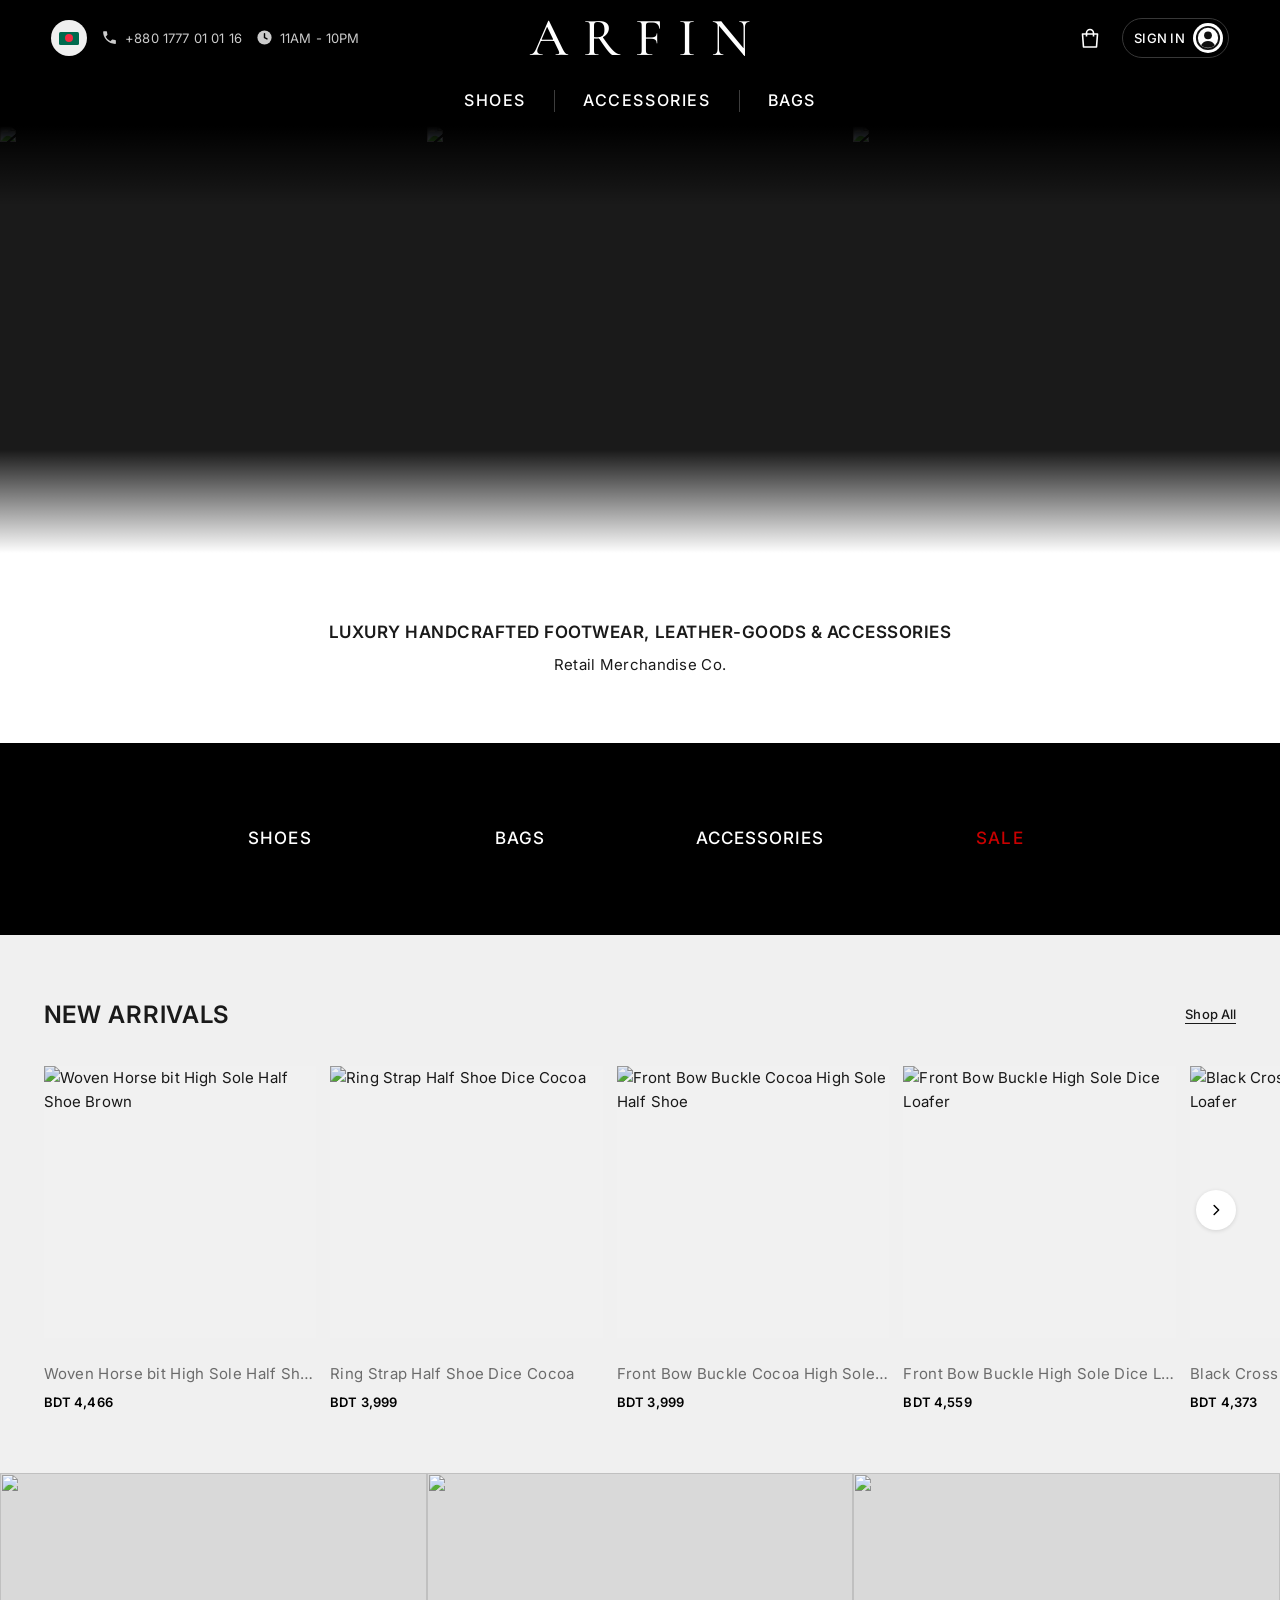
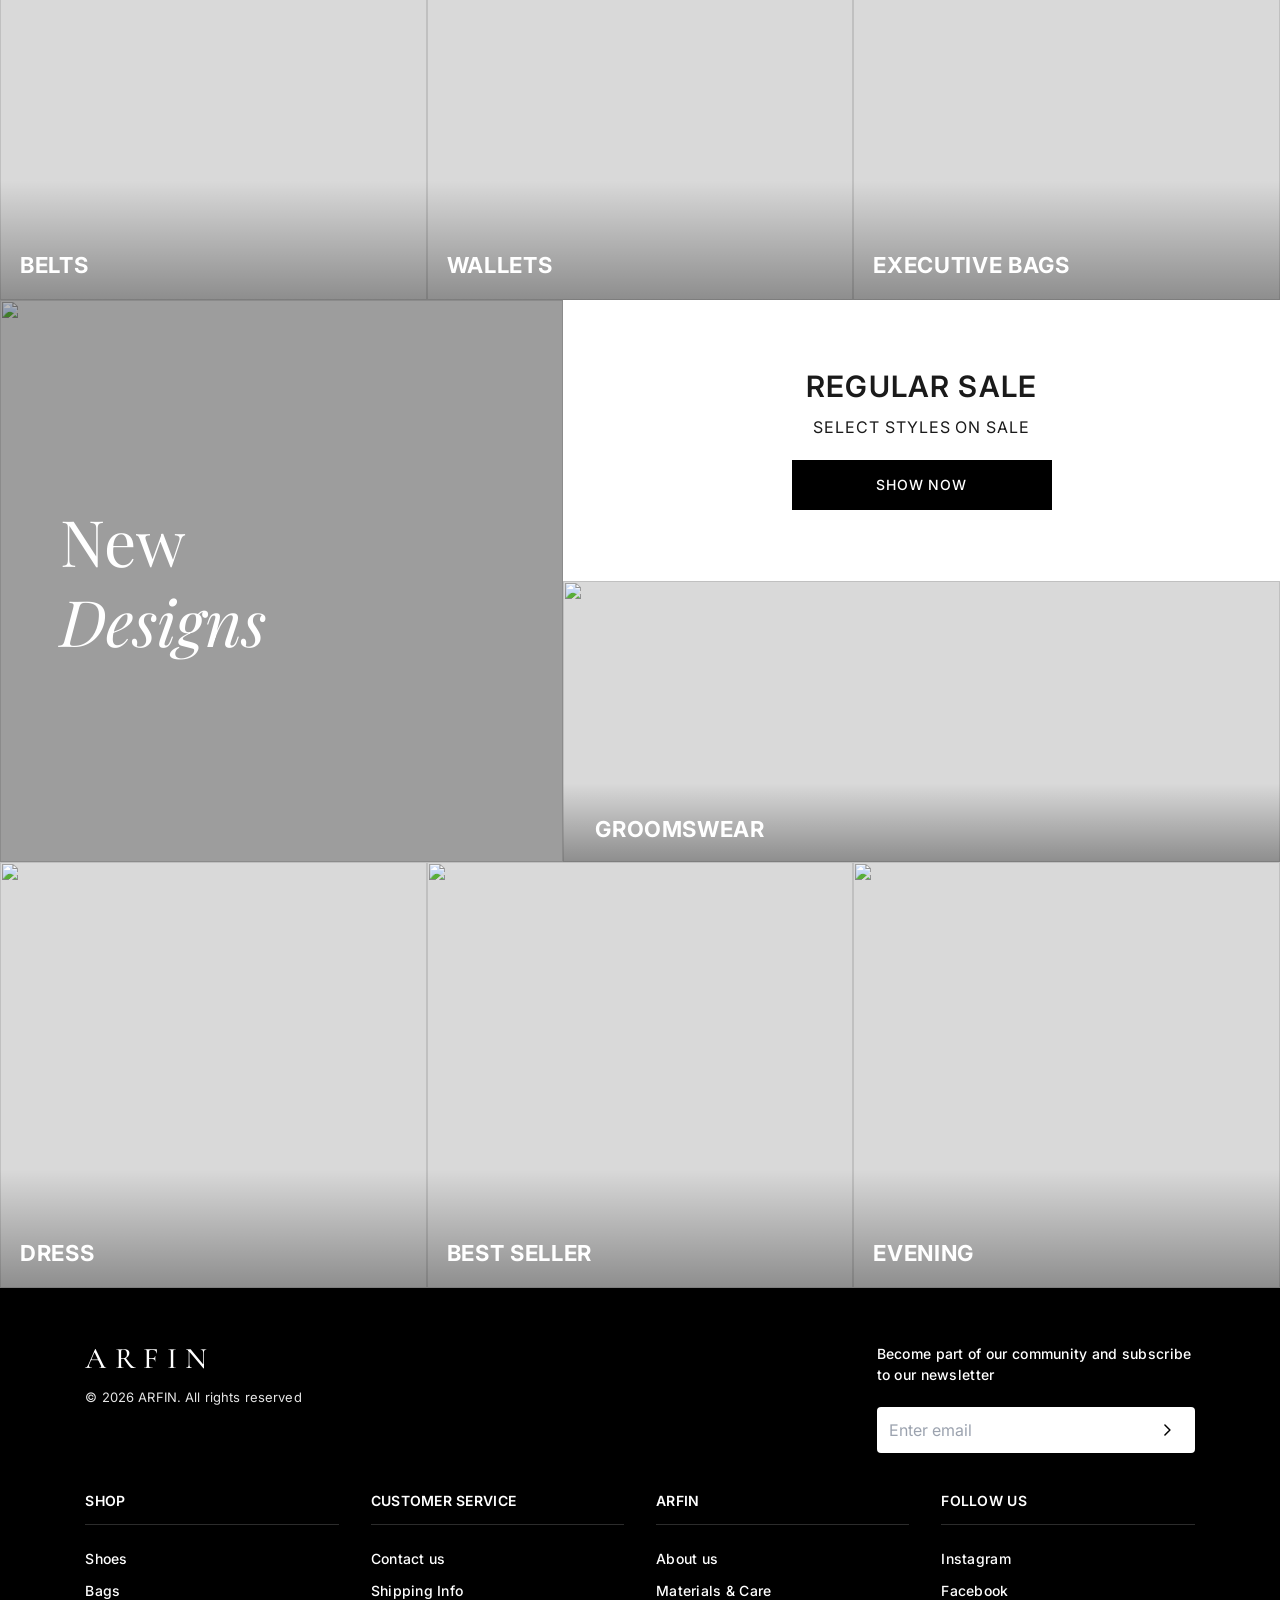
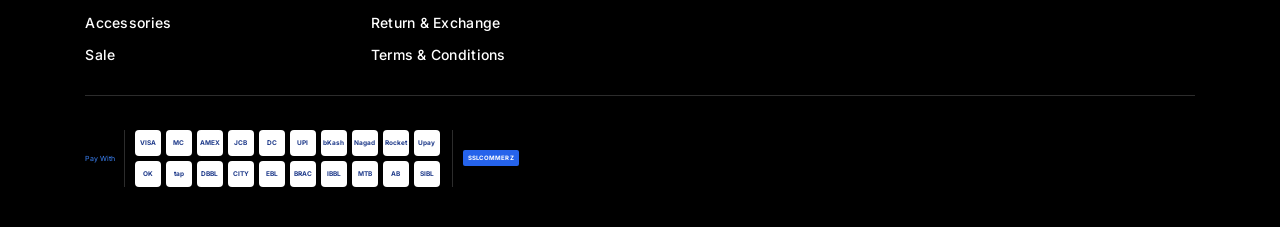
==== index.html @ fc89b5e7 "update" ====
<!doctype html>
<html lang="en"><head>
<meta charset="utf-8"><meta name="viewport" content="width=device-width, initial-scale=1">
<title>Handmade footwear and leather goods | Oxmere</title>
<link rel="preconnect" href="https://fonts.googleapis.com"><link rel="preconnect" href="https://fonts.gstatic.com" crossorigin>
<link href="https://fonts.googleapis.com/css2?family=Bodoni+Moda:opsz,wght@6..96,400;6..96,500&family=Cormorant+Garamond:wght@500&family=Inter:wght@400;500&family=Playfair+Display:ital,wght@0,400;1,400&family=Jost:wght@300;400;500&display=swap" rel="stylesheet">
<link href="https://cdn.jsdelivr.net/npm/bootstrap@5.3.3/dist/css/bootstrap.min.css" rel="stylesheet">
<link href="assets/css/style.css" rel="stylesheet">
</head><body>
<header class="site-header is-overlay" id="siteHeader">
  <div class="hdr-wrap hdr-row">
    <div class="hdr-info">
      <span class="hdr-flag" role="img" aria-label="Bangladesh"><span></span></span>
      <a href="tel:+8801777010116" class="hdr-meta"><svg viewBox="0 0 24 24" fill="currentColor" aria-hidden="true"><path d="M6.6 10.8a15.2 15.2 0 006.6 6.6l2.2-2.2a1 1 0 011-.25 11.4 11.4 0 003.6.57 1 1 0 011 1V20a1 1 0 01-1 1A17 17 0 013 4a1 1 0 011-1h3.5a1 1 0 011 1c0 1.25.2 2.45.57 3.6a1 1 0 01-.25 1l-2.2 2.2z"/></svg>+880 1777 01 01 16</a>
      <span class="hdr-meta"><svg viewBox="0 0 24 24" aria-hidden="true"><circle cx="12" cy="12" r="10" fill="currentColor"/><path d="M12 6.5V12l3.5 2" fill="none" stroke="#000" stroke-width="2" stroke-linecap="round"/></svg>11AM - 10PM</span>
    </div>
    <div class="hdr-left">
      <button class="hdr-icon" type="button" data-bs-toggle="offcanvas" data-bs-target="#mobileNav" aria-controls="mobileNav" aria-label="Open menu"><svg viewBox="0 0 24 24" fill="none" stroke="currentColor" stroke-width="2" stroke-linecap="round"><path d="M3 9h18M3 15h18"/></svg></button>
      <a href="cart.html" data-bs-toggle="offcanvas" data-bs-target="#cartDrawer" aria-controls="cartDrawer" class="hdr-icon" aria-label="Bag"><svg viewBox="0 0 24 24" fill="none" stroke="currentColor" stroke-width="1.6" stroke-linejoin="round"><path d="M4.5 8h15l-1 13h-13l-1-13z"/><path d="M8.5 10.5V7a3.5 3.5 0 017 0v3.5"/></svg></a>
    </div>
    <a href="index.html" class="brand">ARFIN</a>
    <div class="hdr-actions">
      <a href="cart.html" data-bs-toggle="offcanvas" data-bs-target="#cartDrawer" aria-controls="cartDrawer" class="hdr-icon hdr-bag-lg" aria-label="Bag"><svg viewBox="0 0 24 24" fill="none" stroke="currentColor" stroke-width="1.6" stroke-linejoin="round"><path d="M4.5 8h15l-1 13h-13l-1-13z"/><path d="M8.5 10.5V7a3.5 3.5 0 017 0v3.5"/></svg></a>
      <a href="signin.html" class="hdr-signin"><span>Sign in</span><span class="hdr-avatar" aria-hidden="true"><svg viewBox="0 0 24 24"><circle cx="12" cy="12" r="10.25" fill="none" stroke="currentColor" stroke-width="1.8"/><circle cx="12" cy="9.5" r="3.6" fill="currentColor"/><path d="M5.6 18.6c1.3-2.5 3.7-3.9 6.4-3.9s5.1 1.4 6.4 3.9A9 9 0 0112 21a9 9 0 01-6.4-2.4z" fill="currentColor"/></svg></span></a>
    </div>
  </div>
  <nav class="hdr-nav" aria-label="Main">
    <ul class="main-nav"><li><a href="shop.html">Shoes</a><div class="mega"><div class="container"><div class="row g-4"><div class="col-6 col-lg-2"><h6>Men</h6><ul><li><a href="shop.html">Oxfords</a></li><li><a href="shop.html">Derbies</a></li><li><a href="shop.html">Loafers</a></li><li><a href="shop.html">Monk straps</a></li><li><a href="shop.html">Boots</a></li></ul></div><div class="col-6 col-lg-2"><h6>Women</h6><ul><li><a href="shop.html">Flats</a></li><li><a href="shop.html">Mules</a></li><li><a href="shop.html">Loafers</a></li><li><a href="shop.html">Sandals</a></li><li><a href="shop.html">Heels</a></li></ul></div><div class="col-6 col-lg-2"><h6>Occasion</h6><ul><li><a href="shop.html">Wedding</a></li><li><a href="shop.html">Evening</a></li><li><a href="shop.html">Office</a></li><li><a href="shop.html">Weekend</a></li></ul></div>
  <div class="col-lg-3 ms-auto"><a href="shop.html"><img class="mega-img" src="https://picsum.photos/seed/megashoes/600/750" alt=""><div class="mega-cap">The new Hollis Oxford</div></a></div>
  <div class="col-12"><a class="link-u" href="shop.html">View all shoes</a></div></div></div></div></li><li><a href="shop.html">Accessories</a><div class="mega"><div class="container"><div class="row g-4"><div class="col-6 col-lg-2"><h6>Leather goods</h6><ul><li><a href="shop.html">Belts</a></li><li><a href="shop.html">Wallets</a></li><li><a href="shop.html">Card holders</a></li><li><a href="shop.html">Key rings</a></li></ul></div><div class="col-6 col-lg-2"><h6>Care</h6><ul><li><a href="shop.html">Shoe trees</a></li><li><a href="shop.html">Polish kits</a></li><li><a href="shop.html">Dust bags</a></li></ul></div>
  <div class="col-lg-3 ms-auto"><a href="shop.html"><img class="mega-img" src="https://picsum.photos/seed/megaacc/600/750" alt=""><div class="mega-cap">Belts cut from bridle leather</div></a></div>
  <div class="col-12"><a class="link-u" href="shop.html">View all accessories</a></div></div></div></div></li><li><a href="shop.html">Bags</a><div class="mega"><div class="container"><div class="row g-4"><div class="col-6 col-lg-2"><h6>Men</h6><ul><li><a href="shop.html">Briefcases</a></li><li><a href="shop.html">Messengers</a></li><li><a href="shop.html">Backpacks</a></li><li><a href="shop.html">Travel</a></li></ul></div><div class="col-6 col-lg-2"><h6>Women</h6><ul><li><a href="shop.html">Totes</a></li><li><a href="shop.html">Shoulder bags</a></li><li><a href="shop.html">Clutches</a></li><li><a href="shop.html">Crossbody</a></li></ul></div>
  <div class="col-lg-3 ms-auto"><a href="shop.html"><img class="mega-img" src="https://picsum.photos/seed/megabags/600/750" alt=""><div class="mega-cap">Built to carry a working week</div></a></div>
  <div class="col-12"><a class="link-u" href="shop.html">View all bags</a></div></div></div></div></li></ul>
  </nav>
</header>
<div class="sticky-bar" id="stickyBar" inert>
  <div class="hdr-wrap sb-row">
    <div class="hdr-left">
      <button class="hdr-icon" type="button" data-bs-toggle="offcanvas" data-bs-target="#mobileNav" aria-controls="mobileNav" aria-label="Open menu"><svg viewBox="0 0 24 24" fill="none" stroke="currentColor" stroke-width="2" stroke-linecap="round"><path d="M3 9h18M3 15h18"/></svg></button>
      <a href="cart.html" data-bs-toggle="offcanvas" data-bs-target="#cartDrawer" aria-controls="cartDrawer" class="hdr-icon" aria-label="Bag"><svg viewBox="0 0 24 24" fill="none" stroke="currentColor" stroke-width="1.6" stroke-linejoin="round"><path d="M4.5 8h15l-1 13h-13l-1-13z"/><path d="M8.5 10.5V7a3.5 3.5 0 017 0v3.5"/></svg></a>
    </div>
    <a href="index.html" class="brand">ARFIN</a>
    <form class="hdr-search" action="shop.html" role="search"><input type="search" name="q" placeholder="Type any keywords" aria-label="Search products"><button type="submit" aria-label="Search"><svg viewBox="0 0 24 24" fill="none" stroke="currentColor" stroke-width="2.2" stroke-linecap="round"><circle cx="11" cy="11" r="6.5"/><path d="M20 20l-4.2-4.2"/></svg></button></form>
    <div class="hdr-actions">
      <a href="cart.html" data-bs-toggle="offcanvas" data-bs-target="#cartDrawer" aria-controls="cartDrawer" class="hdr-icon hdr-bag-lg" aria-label="Bag"><svg viewBox="0 0 24 24" fill="none" stroke="currentColor" stroke-width="1.6" stroke-linejoin="round"><path d="M4.5 8h15l-1 13h-13l-1-13z"/><path d="M8.5 10.5V7a3.5 3.5 0 017 0v3.5"/></svg></a>
      <a href="signin.html" class="hdr-signin"><span>Sign in</span><span class="hdr-avatar" aria-hidden="true"><svg viewBox="0 0 24 24"><circle cx="12" cy="12" r="10.25" fill="none" stroke="currentColor" stroke-width="1.8"/><circle cx="12" cy="9.5" r="3.6" fill="currentColor"/><path d="M5.6 18.6c1.3-2.5 3.7-3.9 6.4-3.9s5.1 1.4 6.4 3.9A9 9 0 0112 21a9 9 0 01-6.4-2.4z" fill="currentColor"/></svg></span></a>
    </div>
  </div>
</div>
<div class="offcanvas offcanvas-start side-menu" tabindex="-1" id="mobileNav" aria-labelledby="mobileNavTitle">
  <div class="sm-panels">
    <div class="sm-panel sm-main">
      <h2 class="sm-title" id="mobileNavTitle">Menu</h2>
      <ul class="sm-list">
        <li><button type="button" data-sm-open="smShoes">Shoes<svg viewBox="0 0 24 24" fill="none" stroke="currentColor" stroke-width="2.2" stroke-linecap="round" stroke-linejoin="round"><path d="M9.5 6l6 6-6 6"/></svg></button></li>
        <li><button type="button" data-sm-open="smAccessories">Accessories<svg viewBox="0 0 24 24" fill="none" stroke="currentColor" stroke-width="2.2" stroke-linecap="round" stroke-linejoin="round"><path d="M9.5 6l6 6-6 6"/></svg></button></li>
        <li><button type="button" data-sm-open="smBags">Bags<svg viewBox="0 0 24 24" fill="none" stroke="currentColor" stroke-width="2.2" stroke-linecap="round" stroke-linejoin="round"><path d="M9.5 6l6 6-6 6"/></svg></button></li>
        <li><a href="sale.html" class="sm-sale">Sale</a></li>
      </ul>
    </div>
    <div class="sm-panel sm-sub" id="smShoes">
      <button type="button" class="sm-back" data-sm-back><svg viewBox="0 0 24 24" fill="none" stroke="currentColor" stroke-width="2.2" stroke-linecap="round" stroke-linejoin="round"><path d="M14.5 6l-6 6 6 6"/></svg>Shoes</button>
      <ul class="sm-list"><li><a href="shop.html">View all shoes</a></li><li><a href="shop.html">Oxfords</a></li><li><a href="shop.html">Derbies</a></li><li><a href="shop.html">Loafers</a></li><li><a href="shop.html">Monk straps</a></li><li><a href="shop.html">Boots</a></li><li><a href="shop.html">Sandals</a></li><li><a href="shop.html">Wedding</a></li></ul>
    </div>
    <div class="sm-panel sm-sub" id="smAccessories">
      <button type="button" class="sm-back" data-sm-back><svg viewBox="0 0 24 24" fill="none" stroke="currentColor" stroke-width="2.2" stroke-linecap="round" stroke-linejoin="round"><path d="M14.5 6l-6 6 6 6"/></svg>Accessories</button>
      <ul class="sm-list"><li><a href="shop.html">View all accessories</a></li><li><a href="shop.html">Belts</a></li><li><a href="shop.html">Wallets</a></li><li><a href="shop.html">Card holders</a></li><li><a href="shop.html">Key rings</a></li><li><a href="shop.html">Shoe care</a></li></ul>
    </div>
    <div class="sm-panel sm-sub" id="smBags">
      <button type="button" class="sm-back" data-sm-back><svg viewBox="0 0 24 24" fill="none" stroke="currentColor" stroke-width="2.2" stroke-linecap="round" stroke-linejoin="round"><path d="M14.5 6l-6 6 6 6"/></svg>Bags</button>
      <ul class="sm-list"><li><a href="shop.html">View all bags</a></li><li><a href="shop.html">Briefcases</a></li><li><a href="shop.html">Messengers</a></li><li><a href="shop.html">Backpacks</a></li><li><a href="shop.html">Totes</a></li><li><a href="shop.html">Clutches</a></li></ul>
    </div>
  </div>
</div>
<div class="offcanvas offcanvas-end cart-drawer" tabindex="-1" id="cartDrawer" aria-labelledby="cartDrawerTitle">
  <div class="cd-head"><h2 id="cartDrawerTitle">Shopping Bag</h2><button type="button" class="cd-close" data-bs-dismiss="offcanvas" aria-label="Close"><svg viewBox="0 0 24 24" fill="none" stroke="currentColor" stroke-width="2" stroke-linecap="round"><path d="M6 6l12 12M18 6L6 18"/></svg></button></div>
  <div class="cd-body">
    <div class="cd-empty">
      <span class="cd-empty-icon"><svg viewBox="0 0 24 24" fill="none" stroke="currentColor" stroke-width="1.6" stroke-linecap="round" stroke-linejoin="round"><path d="M5 7.5h14l-1 12.5H6L5 7.5z"/><path d="M9 10.5c0 1.7 1.3 3 3 3s3-1.3 3-3"/><path d="M9 7.5V7a3 3 0 016 0v.5"/></svg></span>
      <h3>Your bag is empty</h3>
      <p>You haven't added any items to your bag yet.</p>
      <a href="shop.html" class="cd-btn">Browse Items</a>
    </div>
  </div>
</div>
<main class="home">

<section class="h-hero">
  <a href="shop.html" class="h-hero-panel"><img src="https://picsum.photos/seed/arfinHero1/900/1000" alt="Woven cap-toe monk straps"></a>
  <a href="shop.html" class="h-hero-panel"><img src="https://picsum.photos/seed/arfinHero2/900/1000" alt="Woven leather loafers"></a>
  <a href="shop.html" class="h-hero-panel"><img src="https://picsum.photos/seed/arfinHero3/900/1000" alt="Tan leather executive bag"></a>
</section>

<section class="h-intro">
  <h1>Luxury Handcrafted Footwear, Leather-Goods &amp; Accessories</h1>
  <p>Retail Merchandise Co.</p>
</section>

<nav class="h-cats" aria-label="Shop by category">
  <a href="shop.html">Shoes</a><a href="shop.html">Bags</a><a href="shop.html">Accessories</a><a href="sale.html" class="is-sale">Sale</a>
</nav>

<section class="h-arrivals">
  <div class="h-arrivals-head"><h2>New Arrivals</h2><a href="shop.html">Shop All</a></div>
  <div class="h-car">
    <div class="h-track" id="arrivalsTrack">
      <a href="product.html" class="h-card"><div class="h-card-img"><img src="https://picsum.photos/seed/arfinP1/800/800" alt="Woven Horse bit High Sole Half Shoe Brown" loading="lazy"></div><div class="h-card-name">Woven Horse bit High Sole Half Shoe Brown</div><div class="h-card-price">BDT 4,466</div></a>
      <a href="product.html" class="h-card"><div class="h-card-img"><img src="https://picsum.photos/seed/arfinP2/800/800" alt="Ring Strap Half Shoe Dice Cocoa" loading="lazy"></div><div class="h-card-name">Ring Strap Half Shoe Dice Cocoa</div><div class="h-card-price">BDT 3,999</div></a>
      <a href="product.html" class="h-card"><div class="h-card-img"><img src="https://picsum.photos/seed/arfinP3/800/800" alt="Front Bow Buckle Cocoa High Sole Half Shoe" loading="lazy"></div><div class="h-card-name">Front Bow Buckle Cocoa High Sole Half Shoe</div><div class="h-card-price">BDT 3,999</div></a>
      <a href="product.html" class="h-card"><div class="h-card-img"><img src="https://picsum.photos/seed/arfinP4/800/800" alt="Front Bow Buckle High Sole Dice Loafer" loading="lazy"></div><div class="h-card-name">Front Bow Buckle High Sole Dice Loafer</div><div class="h-card-price">BDT 4,559</div></a>
      <a href="product.html" class="h-card"><div class="h-card-img"><img src="https://picsum.photos/seed/arfinP5/800/800" alt="Black Cross Strap Round Toe Loafer" loading="lazy"></div><div class="h-card-name">Black Cross Strap Round Toe Loafer</div><div class="h-card-price">BDT 4,373</div></a>
      <a href="product.html" class="h-card"><div class="h-card-img"><img src="https://picsum.photos/seed/arfinP6/800/800" alt="Woven Penny Loafer Tan" loading="lazy"></div><div class="h-card-name">Woven Penny Loafer Tan</div><div class="h-card-price">BDT 4,850</div></a>
      <a href="product.html" class="h-card"><div class="h-card-img"><img src="https://picsum.photos/seed/arfinP7/800/800" alt="Double Monk Strap Chestnut" loading="lazy"></div><div class="h-card-name">Double Monk Strap Chestnut</div><div class="h-card-price">BDT 5,290</div></a>
      <a href="product.html" class="h-card"><div class="h-card-img"><img src="https://picsum.photos/seed/arfinP8/800/800" alt="Velvet Embroidered Slipper Emerald" loading="lazy"></div><div class="h-card-name">Velvet Embroidered Slipper Emerald</div><div class="h-card-price">BDT 5,999</div></a>
    </div>
    <button type="button" class="h-car-btn prev" data-car="arrivalsTrack" data-dir="-1" aria-label="Previous products" hidden><svg viewBox="0 0 24 24" fill="none" stroke="currentColor" stroke-width="2" stroke-linecap="round" stroke-linejoin="round"><path d="M14.5 6l-6 6 6 6"/></svg></button>
    <button type="button" class="h-car-btn next" data-car="arrivalsTrack" data-dir="1" aria-label="Next products"><svg viewBox="0 0 24 24" fill="none" stroke="currentColor" stroke-width="2" stroke-linecap="round" stroke-linejoin="round"><path d="M9.5 6l6 6-6 6"/></svg></button>
  </div>
</section>

<section class="h-grid3">
  <a href="shop.html" class="h-tile"><img src="https://picsum.photos/seed/arfinBelts/900/900" alt="" loading="lazy"><span class="h-label">Belts</span></a>
  <a href="shop.html" class="h-tile"><img src="https://picsum.photos/seed/arfinWallets/900/900" alt="" loading="lazy"><span class="h-label">Wallets</span></a>
  <a href="shop.html" class="h-tile"><img src="https://picsum.photos/seed/arfinExecBags/900/900" alt="" loading="lazy"><span class="h-label">Executive Bags</span></a>
</section>

<section class="h-feature">
  <a href="shop.html" class="h-tile h-new"><img src="https://picsum.photos/seed/arfinNewDesigns/1200/1200" alt="" loading="lazy"><span class="h-new-title">New<br><em>Designs</em></span></a>
  <div class="h-feature-side">
    <div class="h-promo"><h2>Regular Sale</h2><p>Select styles on sale</p><a href="sale.html" class="h-btn">Show Now</a></div>
    <a href="shop.html" class="h-tile"><img src="https://picsum.photos/seed/arfinGroom/1200/500" alt="" loading="lazy"><span class="h-label">Groomswear</span></a>
  </div>
</section>

<section class="h-grid3">
  <a href="shop.html" class="h-tile"><img src="https://picsum.photos/seed/arfinDress/900/900" alt="" loading="lazy"><span class="h-label">Dress</span></a>
  <a href="shop.html" class="h-tile"><img src="https://picsum.photos/seed/arfinBest/900/900" alt="" loading="lazy"><span class="h-label">Best Seller</span></a>
  <a href="shop.html" class="h-tile"><img src="https://picsum.photos/seed/arfinEvening/900/900" alt="" loading="lazy"><span class="h-label">Evening</span></a>
</section>

</main>
<footer class="site-footer">
  <div class="ft-wrap">
    <div class="ft-top">
      <div class="ft-brand"><a href="index.html" class="ft-logo">ARFIN</a><p>© 2026 ARFIN. All rights reserved</p></div>
      <div class="ft-news">
        <p>Become part of our community and subscribe to our newsletter</p>
        <form class="newsletter"><input type="email" required placeholder="Enter email" aria-label="Email address"><button type="submit" aria-label="Subscribe"><svg viewBox="0 0 24 24" fill="none" stroke="currentColor" stroke-width="1.8" stroke-linecap="round" stroke-linejoin="round"><path d="M9.5 6l6 6-6 6"/></svg></button></form>
      </div>
    </div>
    <div class="ft-cols">
      <div><h6>Shop</h6><ul><li><a href="shop.html">Shoes</a></li><li><a href="shop.html">Bags</a></li><li><a href="shop.html">Accessories</a></li><li><a href="sale.html">Sale</a></li></ul></div>
      <div><h6>Customer Service</h6><ul><li><a href="contact.html">Contact us</a></li><li><a href="shipping.html">Shipping Info</a></li><li><a href="returns.html">Return &amp; Exchange</a></li><li><a href="terms.html">Terms &amp; Conditions</a></li></ul></div>
      <div><h6>Arfin</h6><ul><li><a href="about.html">About us</a></li><li><a href="materials-care.html">Materials &amp; Care</a></li></ul></div>
      <div><h6>Follow Us</h6><ul><li><a href="#">Instagram</a></li><li><a href="#">Facebook</a></li></ul></div>
    </div>
    <div class="ft-bottom">
      <div class="ft-pay"><span class="ft-pay-label">Pay With</span><div class="ft-pay-grid"><span>VISA</span><span>MC</span><span>AMEX</span><span>JCB</span><span>DC</span><span>UPI</span><span>bKash</span><span>Nagad</span><span>Rocket</span><span>Upay</span><span>OK</span><span>tap</span><span>DBBL</span><span>CITY</span><span>EBL</span><span>BRAC</span><span>IBBL</span><span>MTB</span><span>AB</span><span>SIBL</span></div><span class="ft-ssl">SSLCOMMERZ</span></div>
    </div>
  </div>
</footer>
<script src="https://cdn.jsdelivr.net/npm/bootstrap@5.3.3/dist/js/bootstrap.bundle.min.js"></script>
<script src="assets/js/main.js"></script>
</body></html>
---- assets/css/style.css ----
/* ============ OXMERE — custom styles (Bootstrap 5 base) ============ */
:root{
  --ink:#1a1a1a; --ink-soft:#4a4a4a; --muted:#8a867f;
  --paper:#ffffff; --stone:#eeebe6; --line:#dedad3;
  --tan:#9a6b43; --oxblood:#6b2420;
  --display:'Bodoni Moda', Georgia, 'Times New Roman', serif;
  --body:'Jost', 'Helvetica Neue', Arial, sans-serif;
  --header-h:126px; --sticky-h:80px;
}
*{box-sizing:border-box}
@media (max-width:991.98px){:root{--header-h:66px}}
body{font-family:var(--body);color:var(--ink);background:var(--paper);font-size:15px;line-height:1.6;letter-spacing:.01em}
a{color:inherit;text-decoration:none}
a:hover{color:var(--tan)}
img{max-width:100%;display:block}
h1,h2,h3,.display{font-family:var(--display);font-weight:500;letter-spacing:-.01em}
:focus-visible{outline:2px solid var(--tan);outline-offset:2px}
@media (prefers-reduced-motion:reduce){*{transition:none!important;animation:none!important;scroll-behavior:auto!important}}

/* ===== header (ARFIN style) ===== */
.brand{font-family:var(--display);font-size:30px;letter-spacing:.14em;line-height:1}
.site-header,.sticky-bar{--hdr-font:'Inter','Helvetica Neue',Arial,sans-serif;background:#000;color:#fff;font-family:var(--hdr-font)}
.site-header{position:relative;z-index:1030}
.site-header a:hover,.sticky-bar a:hover{color:#fff}
.hdr-wrap{padding-inline:clamp(16px,4vw,76px)}
.hdr-row,.sb-row{display:grid;grid-template-columns:1fr auto 1fr;align-items:center}
.hdr-row{height:76px;grid-template-areas:"info brand actions"}
.site-header .brand,.sticky-bar .brand{grid-area:brand;font-family:'Cormorant Garamond',var(--display);font-weight:500;font-size:54px;letter-spacing:.28em;margin-right:-.28em;color:#fff;line-height:1}
.hdr-info{grid-area:info;display:flex;align-items:center;gap:14px;font-size:13px;color:#cbcbcb}
.hdr-flag{width:36px;height:36px;border-radius:50%;background:#efefef;display:grid;place-items:center;flex:none}
.hdr-flag span{width:20px;height:13px;border-radius:1.5px;background:#006a4e;position:relative}
.hdr-flag span::after{content:"";position:absolute;left:6px;top:2.5px;width:8px;height:8px;border-radius:50%;background:#f42a41}
.hdr-meta{display:inline-flex;align-items:center;gap:7px;color:#cbcbcb;white-space:nowrap}
.site-header .hdr-meta:hover{color:#fff}
.hdr-meta svg{width:17px;height:17px;flex:none}
.hdr-left{grid-area:left;display:none;align-items:center;gap:18px}
.hdr-actions{grid-area:actions;display:flex;justify-content:flex-end;align-items:center;gap:20px}
.hdr-icon{background:none;border:0;padding:0;color:#fff;line-height:0;display:inline-flex}
.hdr-icon svg{width:24px;height:24px}
.hdr-signin{display:inline-flex;align-items:center;gap:8px;height:40px;padding:0 5px 0 11px;border:1px solid #383838;border-radius:999px;font-size:13px;font-weight:500;letter-spacing:.02em;text-transform:uppercase;color:#fff;white-space:nowrap}
.hdr-signin:hover{border-color:#6b6b6b}
.hdr-avatar{width:30px;height:30px;border-radius:50%;background:#fff;color:#111;display:grid;place-items:center}
.hdr-avatar svg{width:26px;height:26px}
.hdr-nav{height:50px;display:flex;justify-content:center;align-items:center}
.main-nav{display:flex;align-items:center;margin:0;padding:0}
.main-nav>li{list-style:none;display:flex;align-items:center}
.main-nav>li+li::before{content:"";width:1px;height:22px;background:#3d3d3d}
.main-nav>li>a{display:flex;align-items:center;height:50px;padding:0 28px;font-size:16px;font-weight:500;letter-spacing:.1em;text-transform:uppercase;color:#fff}
.main-nav>li>a:hover{opacity:.7}
.mega{position:absolute;left:0;right:0;top:100%;z-index:2;background:var(--paper);color:var(--ink);font-family:var(--body);border-bottom:1px solid var(--line);padding:36px 0 44px;opacity:0;visibility:hidden;transform:translateY(-6px);transition:.2s ease}
.main-nav>li:hover .mega,.main-nav>li:focus-within .mega{opacity:1;visibility:visible;transform:none}
.site-header .mega a:hover{color:var(--tan)}
.mega h6{font-size:12px;color:var(--muted);font-weight:500;margin-bottom:14px}
.mega ul{list-style:none;padding:0;margin:0}
.mega li{margin-bottom:8px}
.mega .mega-img{aspect-ratio:4/5;object-fit:cover;width:100%;background:var(--stone)}
.mega .mega-cap{font-size:13px;margin-top:8px}
.site-header.is-overlay::after{content:"";position:absolute;left:0;right:0;top:100%;height:80px;background:linear-gradient(#000,rgba(0,0,0,0));pointer-events:none;z-index:1}

/* sticky bar (slides in once the main header scrolls away) */
.sticky-bar{position:fixed;top:0;left:0;right:0;z-index:1035;transform:translateY(-100%);transition:transform .3s ease}
.sticky-bar.is-visible{transform:none}
.sb-row{height:80px;grid-template-columns:1fr minmax(0,552px) 1fr;grid-template-areas:"brand search actions";column-gap:24px}
.sticky-bar .brand{justify-self:start;font-size:42px}
.hdr-search{grid-area:search;position:relative;margin:0}
.hdr-search input{width:100%;height:46px;border:0;border-radius:999px;background:#fff;color:#111;padding:0 52px 0 18px;font:400 16px var(--hdr-font);outline:none;-webkit-appearance:none;appearance:none}
.hdr-search input::placeholder{color:#9ca3af}
.hdr-search input::-webkit-search-cancel-button{display:none}
.hdr-search input:focus-visible{box-shadow:0 0 0 2px #9ca3af}
.hdr-search button{position:absolute;right:14px;top:50%;transform:translateY(-50%);background:none;border:0;padding:0;color:#525252;line-height:0}
.hdr-search button svg{width:20px;height:20px}

@media (max-width:991.98px){
  .hdr-info,.hdr-nav,.hdr-bag-lg,.hdr-avatar{display:none}
  .hdr-left{display:flex}
  .hdr-row{height:66px;grid-template-areas:"left brand actions"}
  .site-header .brand,.sticky-bar .brand{font-size:32px;justify-self:center}
  .hdr-signin{height:28px;padding:0 12px}
  .sb-row{height:auto;grid-template-columns:1fr auto 1fr;grid-template-rows:66px auto;grid-template-areas:"left brand actions" "search search search";padding-bottom:12px;column-gap:0}
  .hdr-search input{height:44px;padding-left:16px}
  .site-header.is-overlay::after{height:50px}
}
@media (max-width:374.98px){
  .site-header .brand,.sticky-bar .brand{font-size:26px}
  .hdr-left{gap:14px}
}

/* side menu */
.side-menu:focus,.side-menu:focus-visible{outline:none}
.side-menu.offcanvas{--bs-offcanvas-width:300px;max-width:85vw;border-right:0!important;font-family:'Inter','Helvetica Neue',Arial,sans-serif;color:#000}
.sm-panels{position:relative;height:100%;overflow:hidden}
.sm-panel{position:absolute;inset:0;overflow-y:auto;padding:42px 24px 32px;transition:transform .3s ease,visibility .3s}
.sm-sub{transform:translateX(100%);visibility:hidden}
.sm-panels.sub-open .sm-main{transform:translateX(-100%);visibility:hidden}
.sm-sub.is-active{transform:none;visibility:visible}
.sm-title{font-family:inherit;font-size:15px;font-weight:600;letter-spacing:.06em;text-transform:uppercase;line-height:20px;margin:0 0 16px}
.sm-list{list-style:none;margin:0;padding:0}
.sm-list a,.sm-list button{display:flex;justify-content:space-between;align-items:center;width:100%;padding:16px 0;border:0;border-bottom:1px solid #000;background:none;font-size:15px;line-height:20px;letter-spacing:.02em;color:#000;text-align:left}
.sm-list a:hover,.sm-list button:hover{color:#000;opacity:.7}
.sm-list svg{width:16px;height:16px;flex:none}
.sm-list .sm-sale,.sm-list .sm-sale:hover{color:#a52644}
.sm-back{display:flex;align-items:center;gap:8px;background:none;border:0;padding:0;margin:0 0 16px -4px;font-size:15px;font-weight:600;letter-spacing:.06em;text-transform:uppercase;line-height:20px;color:#000}
.sm-back svg{width:16px;height:16px}

/* buttons */
.btn-ox,.btn-ox-outline{display:inline-block;padding:13px 30px;font-size:13.5px;letter-spacing:.06em;border-radius:0;transition:.2s;border:1px solid var(--ink)}
.btn-ox{background:var(--ink);color:#fff}
.btn-ox:hover{background:transparent;color:var(--ink)}
.btn-ox-outline{background:transparent;color:var(--ink)}
.btn-ox-outline:hover{background:var(--ink);color:#fff}
.btn-ox-light{background:#fff;color:var(--ink);border-color:#fff}
.btn-ox-light:hover{background:transparent;color:#fff}
.link-u{border-bottom:1px solid currentColor;padding-bottom:2px;font-size:14px}

/* hero */
.hero{position:relative;height:calc(100vh - var(--header-h));min-height:520px;max-height:860px;overflow:hidden;background:var(--stone)}
.hero .carousel,.hero .carousel-inner,.hero .carousel-item{height:100%}
.hero .carousel-item img{width:100%;height:100%;object-fit:cover}
.hero .carousel-item::after{content:"";position:absolute;inset:0;background:linear-gradient(0deg,rgba(0,0,0,.5) 0%,rgba(0,0,0,0) 50%)}
.hero-caption{position:absolute;left:0;right:0;bottom:56px;z-index:2;color:#fff}
.hero-caption h1{font-size:clamp(34px,5vw,68px);line-height:1.05;max-width:13ch;margin-bottom:22px}
.hero .carousel-indicators{justify-content:flex-end;margin:0 5% 56px 0;z-index:3}
.hero .carousel-indicators [data-bs-target]{width:28px;height:2px;border:0;background:#fff;opacity:.45}
.hero .carousel-indicators .active{opacity:1}

/* intro */
.intro{padding:72px 0 56px;text-align:center}
.intro h2{font-size:clamp(26px,3vw,38px);max-width:22ch;margin:0 auto 10px}
.intro p{color:var(--muted);margin-bottom:26px}
.cat-links{display:flex;justify-content:center;flex-wrap:wrap;gap:10px}
.cat-links a{border:1px solid var(--line);padding:9px 22px;font-size:14px}
.cat-links a:hover{border-color:var(--ink);color:var(--ink)}

.section{padding:64px 0}
.section-head{display:flex;justify-content:space-between;align-items:end;margin-bottom:28px}
.section-head h2{font-size:clamp(26px,2.6vw,34px);margin:0}

/* product card */
.p-card{display:block}
.p-card .p-img{position:relative;aspect-ratio:4/5;background:var(--stone);overflow:hidden}
.p-card .p-img img{width:100%;height:100%;object-fit:cover;transition:opacity .35s}
.p-card .p-img .alt{position:absolute;inset:0;opacity:0}
.p-card:hover .p-img .alt{opacity:1}
.p-badge{position:absolute;top:12px;left:12px;background:#fff;font-size:11.5px;padding:3px 9px;z-index:2}
.p-badge.sale{background:var(--oxblood);color:#fff}
.p-wish{position:absolute;top:10px;right:10px;z-index:2;background:rgba(255,255,255,.9);border:0;width:32px;height:32px;border-radius:50%;display:grid;place-items:center;color:var(--ink)}
.p-wish svg{width:16px;height:16px}
.p-info{padding-top:12px}
.p-name{font-size:14.5px;margin-bottom:2px}
.p-meta{font-size:12.5px;color:var(--muted)}
.p-price{font-size:14px;margin-top:4px}
.p-price del{color:var(--muted);margin-left:8px}
.p-price .now{color:var(--oxblood)}
.scroller{display:grid;grid-auto-flow:column;grid-auto-columns:calc((100% - 3*20px)/4);gap:20px;overflow-x:auto;scroll-snap-type:x mandatory;padding-bottom:14px;scrollbar-width:thin}
.scroller>*{scroll-snap-align:start}
@media(max-width:991.98px){.scroller{grid-auto-columns:calc((100% - 20px)/2.3)}}
@media(max-width:575.98px){.scroller{grid-auto-columns:70%}}

/* sale band */
.sale-band{display:grid;grid-template-columns:1.1fr 1fr;min-height:540px}
.sale-band .sb-copy{background:var(--oxblood);color:#fff;padding:60px 8%;display:flex;flex-direction:column;justify-content:center;align-items:flex-start}
.sale-band .sb-copy h2{font-size:clamp(38px,5vw,72px);line-height:1;margin-bottom:12px}
.sale-band .sb-copy p{opacity:.85;margin-bottom:30px;font-size:16px}
.sale-band .sb-img{background:var(--stone)}
.sale-band .sb-img img{width:100%;height:100%;object-fit:cover}
.sale-band.reverse{grid-template-columns:1fr 1.1fr}
.sale-band.reverse .sb-copy{order:2;background:var(--ink)}
@media(max-width:767.98px){.sale-band,.sale-band.reverse{grid-template-columns:1fr}.sale-band.reverse .sb-copy{order:0}.sale-band .sb-img{height:360px}}

/* tiles */
.tile{position:relative;display:block;overflow:hidden;background:var(--stone)}
.tile img{width:100%;height:100%;object-fit:cover;transition:transform .6s ease}
.tile:hover img{transform:scale(1.03)}
.tile .t-label{position:absolute;left:22px;bottom:20px;color:#fff;z-index:2}
.tile .t-label span{display:block;font-family:var(--display);font-size:28px;line-height:1.1;margin-bottom:6px}
.tile .t-label small{font-size:13px;border-bottom:1px solid #fff}
.tile::after{content:"";position:absolute;inset:0;background:linear-gradient(0deg,rgba(0,0,0,.45),transparent 55%)}
.tile.r-45{aspect-ratio:4/5}
.tile.feature{height:100%;min-height:520px}


/* page head */
.page-head{padding:44px 0 28px;border-bottom:1px solid var(--line)}
.page-head h1{font-size:clamp(32px,3.6vw,48px);margin:6px 0 4px}
.page-head p{color:var(--muted);margin:0;max-width:60ch}
.crumbs{font-size:12.5px;color:var(--muted)}
.crumbs a:hover{color:var(--ink)}
.crumbs span{margin:0 6px}

/* shop */
.shop-bar{display:flex;justify-content:space-between;align-items:center;padding:16px 0;border-bottom:1px solid var(--line);margin-bottom:28px;font-size:14px;gap:12px;flex-wrap:wrap}
.form-select.ox,.form-control.ox{border-radius:0;border-color:var(--line);font-size:14px;padding:10px 14px}
.form-select.ox:focus,.form-control.ox:focus{border-color:var(--ink);box-shadow:none}
.filter-group{border-bottom:1px solid var(--line);padding:16px 0}
.filter-group h6{font-size:14px;font-weight:500;margin:0 0 4px}
.filter-group .form-check{font-size:14px;margin-top:8px}
.form-check-input{border-radius:0!important;border-color:#b9b4ab}
.form-check-input:checked{background-color:var(--ink);border-color:var(--ink)}
.form-check-input:focus{box-shadow:none;border-color:var(--ink)}
.swatches{display:flex;gap:10px;flex-wrap:wrap;margin-top:10px}
.swatch{width:24px;height:24px;border-radius:50%;border:1px solid var(--line);cursor:pointer;position:relative;padding:0}
.swatch.on::after{content:"";position:absolute;inset:-4px;border:1px solid var(--ink);border-radius:50%}
.sub-cats{display:flex;gap:8px;flex-wrap:wrap;margin-top:18px}
.sub-cats a{border:1px solid var(--line);padding:6px 16px;font-size:13px}
.sub-cats a.on{background:var(--ink);color:#fff;border-color:var(--ink)}
.pagination-ox{display:flex;justify-content:center;gap:6px;margin-top:48px}
.pagination-ox a{width:38px;height:38px;display:grid;place-items:center;border:1px solid var(--line);font-size:14px}
.pagination-ox a.on{background:var(--ink);color:#fff;border-color:var(--ink)}

/* product detail */
.pd-gallery{display:grid;grid-template-columns:1fr 1fr;gap:6px}
.pd-gallery img{aspect-ratio:4/5;object-fit:cover;width:100%;background:var(--stone)}
.pd-gallery img:first-child{grid-column:1/-1;aspect-ratio:1/1}
.pd-info{position:sticky;top:calc(var(--sticky-h) + 24px)}
.pd-info h1{font-size:34px;margin-bottom:6px}
.pd-price{font-size:20px;margin:10px 0 22px}
.size-grid{display:grid;grid-template-columns:repeat(5,1fr);gap:6px}
.size-grid button{border:1px solid var(--line);background:#fff;padding:11px 0;font-size:14px}
.size-grid button:hover{border-color:var(--ink)}
.size-grid button.on{background:var(--ink);color:#fff;border-color:var(--ink)}
.size-grid button:disabled{color:#c3beb6;text-decoration:line-through}
.qty{display:inline-flex;border:1px solid var(--line);height:48px}
.qty button{background:none;border:0;width:40px;font-size:18px}
.qty input{width:44px;border:0;text-align:center}
.accordion-ox .accordion-item{border:0;border-bottom:1px solid var(--line);border-radius:0}
.accordion-ox .accordion-button{padding:16px 0;font-size:14.5px;background:none;box-shadow:none;color:var(--ink)}
.accordion-ox .accordion-body{padding:0 0 18px;color:var(--ink-soft);font-size:14px}
.pd-perks{display:grid;grid-template-columns:1fr 1fr;gap:10px;font-size:13px;color:var(--ink-soft);margin-top:20px}
@media(max-width:991.98px){.pd-info{position:static;margin-top:28px}}

/* cart / checkout */
.cart-row{display:grid;grid-template-columns:110px 1fr auto;gap:20px;padding:22px 0;border-bottom:1px solid var(--line)}
.cart-row img{aspect-ratio:4/5;object-fit:cover;background:var(--stone)}
.cart-row .qty{height:40px}
.summary{background:var(--stone);padding:30px}
.summary .row-l{display:flex;justify-content:space-between;margin-bottom:10px;font-size:14px}
.summary .total{border-top:1px solid var(--line);padding-top:14px;margin-top:14px;font-size:17px}
.form-label{font-size:13px;margin-bottom:6px}
.pay-opt{border:1px solid var(--line);padding:14px 16px;margin-bottom:8px;display:flex;align-items:center;gap:10px;font-size:14px;cursor:pointer}
.mini-item{display:grid;grid-template-columns:64px 1fr auto;gap:14px;align-items:center;margin-bottom:14px;font-size:14px}
.mini-item img{aspect-ratio:4/5;object-fit:cover}

/* auth */
.auth-wrap{max-width:980px;margin:0 auto;padding:64px 0}
.auth-wrap h2{font-size:28px;margin-bottom:6px}

/* content pages */
.prose{max-width:720px}
.prose h2{font-size:26px;margin:40px 0 12px}
.prose h2:first-child{margin-top:0}
.prose p,.prose li{color:var(--ink-soft);line-height:1.8}
.side-nav a{display:block;padding:10px 0;border-bottom:1px solid var(--line);font-size:14px}
.side-nav a.on{font-weight:500}
.about-hero{height:70vh;min-height:420px;position:relative;background:var(--stone)}
.about-hero img{width:100%;height:100%;object-fit:cover}
.about-hero .cap{position:absolute;inset:auto 0 60px 0;color:#fff;z-index:2}
.about-hero::after{content:"";position:absolute;inset:0;background:linear-gradient(0deg,rgba(0,0,0,.5),transparent 60%)}
.about-hero h1{font-size:clamp(36px,5vw,64px);max-width:14ch}
.stat{border-top:1px solid var(--ink);padding-top:14px}
.stat b{font-family:var(--display);font-size:40px;font-weight:500;display:block}
.care-card{border-top:1px solid var(--line);padding-top:18px}
.care-card h3{font-size:22px}
.contact-box{border:1px solid var(--line);padding:26px;height:100%}
.empty-state{text-align:center;padding:90px 0}
.empty-state h1{font-size:clamp(40px,6vw,80px)}

/* ===== v2: dark header, full-bleed tiles, grey carousel ===== */

.arrivals{background:#f1f0ee;padding:56px 0 48px}
.arrivals .p-card .p-img{background:#e9e8e5;aspect-ratio:1/1}
.arrivals .p-card .p-img img{mix-blend-mode:multiply}
.car-nav{display:flex;gap:8px}
.car-nav button{width:40px;height:40px;border-radius:50%;border:1px solid var(--ink);background:transparent;font-size:18px;line-height:1}
.car-nav button:hover{background:var(--ink);color:#fff}

.bleed-grid{display:grid;gap:0}
.bleed-3{grid-template-columns:repeat(3,1fr)}
.bleed-3 .tile{aspect-ratio:1/1}
.bleed-split{grid-template-columns:1fr 1fr}
.bleed-split .tile{aspect-ratio:auto;min-height:620px}
.bleed-split .stack{display:grid;grid-template-rows:1fr 1fr}
.bleed-split .stack .tile{min-height:310px}
.promo-cell{background:#fff;display:flex;flex-direction:column;justify-content:center;padding:48px 10%}
.promo-cell h2{font-size:clamp(28px,3vw,42px);margin-bottom:6px}
.promo-cell p{color:var(--ink-soft);margin-bottom:22px}
.bleed-grid .tile .t-label span{font-family:var(--body);font-size:18px;font-weight:500;letter-spacing:.1em;text-transform:uppercase}
@media(max-width:767.98px){.bleed-3,.bleed-split{grid-template-columns:1fr}.bleed-split .tile{min-height:420px}}

/* ===== footer (ARFIN style) ===== */
.site-footer{--ft-font:'Inter','Helvetica Neue',Arial,sans-serif;background:#000;color:#fff;font-family:var(--ft-font);padding:56px 0 40px;margin-top:40px}
main.home+.site-footer{margin-top:0}
.site-footer a:hover{color:#fff;opacity:.7}
.ft-wrap{padding-inline:clamp(16px,6.67vw,128px)}
.ft-top,.ft-cols{display:grid;grid-template-columns:repeat(4,1fr);column-gap:32px}
.ft-brand{grid-column:1/4}
.ft-logo{display:inline-block;font-family:'Cormorant Garamond',var(--display);font-weight:500;font-size:30px;letter-spacing:.28em;line-height:1;color:#fff}
.ft-brand p{font-size:13px;color:#e5e5e5;margin:12px 0 0;letter-spacing:.01em}
.ft-news p{font-size:14px;font-weight:500;line-height:1.45;letter-spacing:.02em;margin:0 0 22px}
.site-footer .newsletter{display:flex;align-items:center;height:46px;background:#fff;border:0;border-radius:4px;max-width:none}
.site-footer .newsletter input{flex:1;min-width:0;height:100%;border:0;background:transparent;padding:0 12px;font:400 16px var(--ft-font);color:#111;outline:none}
.site-footer .newsletter input::placeholder{color:#9ca3af}
.site-footer .newsletter button{background:none;border:0;padding:0 18px 0 8px;color:#000;line-height:0}
.site-footer .newsletter button svg{width:20px;height:20px}
.ft-cols{margin-top:40px}
.ft-cols h6{font-size:14px;font-weight:600;letter-spacing:.02em;text-transform:uppercase;padding-bottom:14px;margin:0 0 24px;border-bottom:1px solid #2c2c2c}
.ft-cols ul{list-style:none;margin:0;padding:0}
.ft-cols li{font-size:14px;font-weight:500;letter-spacing:.02em;line-height:20px;margin-bottom:12px}
.ft-bottom{margin-top:18px;padding-top:34px;border-top:1px solid #2c2c2c}
.ft-pay{display:flex;align-items:center;gap:10px;flex-wrap:wrap}
.ft-pay-label{font-size:7px;color:#3b82f6;padding-right:8px;border-right:1px solid #2c2c2c;align-self:stretch;display:flex;align-items:center}
.ft-pay-grid{display:grid;grid-template-columns:repeat(10,26px);gap:5px;padding-right:12px;border-right:1px solid #2c2c2c}
.ft-pay-grid span{height:26px;border-radius:4px;background:#fff;color:#1e3a8a;font-size:6.5px;font-weight:700;display:grid;place-items:center;overflow:hidden;letter-spacing:0}
.ft-ssl{font-size:6px;font-weight:700;letter-spacing:.04em;background:#2563eb;color:#fff;padding:3px 5px;border-radius:2px}
@media (max-width:991.98px){
  .ft-top,.ft-cols{grid-template-columns:repeat(2,1fr);row-gap:32px}
  .ft-brand,.ft-news{grid-column:1/-1}
}
@media (max-width:575.98px){
  .ft-pay-grid{grid-template-columns:repeat(7,26px);border-right:0}
}

/* ===== cart drawer ===== */
.cart-drawer.offcanvas{--bs-offcanvas-width:420px;max-width:100vw;border-left:0!important;font-family:'Inter','Helvetica Neue',Arial,sans-serif;color:#000}
.cart-drawer:focus,.cart-drawer:focus-visible{outline:none}
.cd-head{height:56px;flex:none;display:flex;align-items:center;justify-content:space-between;padding:0 24px;border-bottom:1px solid #e5e5e5}
.cd-head h2{font-family:inherit;font-size:14px;font-weight:500;letter-spacing:.01em;margin:0}
.cd-close{background:none;border:0;padding:0;margin-right:-4px;color:#000;line-height:0}
.cd-close svg{width:18px;height:18px}
.cd-body{flex:1;overflow-y:auto;display:flex;align-items:center;justify-content:center;padding:24px 48px}
.cd-empty{text-align:center;width:100%;max-width:320px}
.cd-empty-icon{width:64px;height:64px;border-radius:50%;background:#f5f5f5;color:#171717;display:inline-grid;place-items:center}
.cd-empty-icon svg{width:24px;height:24px}
.cd-empty h3{font-family:inherit;font-size:18px;font-weight:500;letter-spacing:0;margin:18px 0 10px}
.cd-empty p{font-size:14px;color:#737373;margin:0 0 24px}
.cd-btn{display:flex;align-items:center;justify-content:center;height:36px;width:100%;border-radius:4px;background:#171717;color:#fff;font-size:14px;font-weight:600}
.cd-btn:hover{background:#000;color:#fff}

/* ===== home page (ARFIN style) ===== */
.home{--h-font:'Inter','Helvetica Neue',Arial,sans-serif;--h-pad:clamp(16px,3.4vw,65px);font-family:var(--h-font)}
.home a:hover{color:inherit}
.h-hero{position:relative;display:grid;grid-template-columns:repeat(3,1fr);background:#000}
.h-hero-panel{position:relative;display:block;aspect-ratio:1/1;overflow:hidden;background:#1a1a1a}
.h-hero-panel img{width:100%;height:100%;object-fit:cover}
.h-hero-panel::after{content:"";position:absolute;left:0;right:0;bottom:0;height:24%;background:linear-gradient(rgba(255,255,255,0),#fff);pointer-events:none}
.h-intro{text-align:center;padding:68px 16px 66px}
.h-intro h1{font-family:var(--h-font);font-size:clamp(17px,1.3vw,25px);font-weight:600;letter-spacing:.03em;text-transform:uppercase;line-height:1.3;margin:0}
.h-intro p{font-size:15px;letter-spacing:.02em;margin:10px 0 0}
.h-cats{background:#000;height:192px;display:grid;grid-template-columns:repeat(4,306px);justify-content:center;align-items:center}
.h-cats a{text-align:center;color:#fff;font-size:17px;font-weight:500;letter-spacing:.06em;text-transform:uppercase}
.home .h-cats a:hover{color:#fff;opacity:.7}
.h-cats a.is-sale,.home .h-cats a.is-sale:hover{color:#c90000}
.h-arrivals{background:#f0f0f0;padding:66px 0 60px var(--h-pad)}
.h-arrivals-head{display:flex;justify-content:space-between;align-items:center;padding-right:var(--h-pad);margin-bottom:36px}
.h-arrivals-head h2{font-family:var(--h-font);font-size:24px;font-weight:600;letter-spacing:.03em;text-transform:uppercase;margin:0}
.h-arrivals-head a{font-size:13px;font-weight:500;border-bottom:1px solid currentColor;line-height:1.3}
.h-car{position:relative}
.h-track{display:grid;grid-auto-flow:column;grid-auto-columns:calc((100% - 4*14px)/4.33);gap:14px;overflow-x:auto;scroll-snap-type:x mandatory;scrollbar-width:none;scroll-behavior:smooth}
.h-track::-webkit-scrollbar{display:none}
.h-card{display:block;scroll-snap-align:start;min-width:0}
.h-card-img{aspect-ratio:1/1;background:#f1f1f1;overflow:hidden}
.h-card-img img{width:100%;height:100%;object-fit:cover;mix-blend-mode:multiply;transition:transform .5s ease}
.h-card:hover .h-card-img img{transform:scale(1.04)}
.h-card-name{font-size:15px;color:#6b6b6b;letter-spacing:.02em;margin-top:24px;white-space:nowrap;overflow:hidden;text-overflow:ellipsis}
.h-card-price{font-size:13px;font-weight:600;color:#000;margin-top:6px}
.h-car-btn{position:absolute;top:calc((100% - 58px)/2);transform:translateY(-50%);width:40px;height:40px;border-radius:50%;border:0;background:#fff;color:#000;display:grid;place-items:center;box-shadow:0 1px 4px rgba(0,0,0,.12);z-index:2}
.h-car-btn[hidden]{display:none}
.h-car-btn svg{width:18px;height:18px}
.h-car-btn.next{right:44px}
.h-car-btn.prev{left:12px}
.h-tile{position:relative;display:block;overflow:hidden;background:#d9d9d9}
.h-tile img{width:100%;height:100%;object-fit:cover;transition:transform .6s ease}
.h-tile:hover img{transform:scale(1.03)}
.h-tile::after{content:"";position:absolute;inset:0;background:linear-gradient(0deg,rgba(0,0,0,.35),rgba(0,0,0,0) 28%);pointer-events:none}
.h-label{position:absolute;left:20px;bottom:24px;z-index:1;color:#fff;font-size:22px;font-weight:700;letter-spacing:.03em;text-transform:uppercase;line-height:1}
.h-grid3{display:grid;grid-template-columns:repeat(3,1fr)}
.h-grid3 .h-tile{aspect-ratio:1/1}
.h-feature{display:grid;grid-template-columns:44% 1fr;aspect-ratio:1920/843}
.h-feature>*{min-height:0}
.h-new{height:100%}
.h-new::after{background:rgba(0,0,0,.28)}
.h-new-title{position:absolute;left:10.6%;top:50%;transform:translateY(-50%);z-index:1;color:#fff;font-family:'Playfair Display',var(--display);font-weight:400;font-size:clamp(52px,5vw,96px);line-height:1.25;letter-spacing:0}
.h-new-title em{font-style:italic}
.h-feature-side{display:grid;grid-template-rows:1fr 1fr;min-height:0}
.h-feature-side>*{min-height:0}
.h-feature-side .h-tile{height:100%}
.h-feature-side .h-label{left:32px;bottom:22px}
.h-promo{background:#fff;display:flex;flex-direction:column;align-items:center;justify-content:center;text-align:center;padding:40px 16px}
.h-promo h2{font-family:var(--h-font);font-size:clamp(28px,2.3vw,44px);font-weight:600;letter-spacing:.04em;text-transform:uppercase;line-height:1.1;margin:0}
.h-promo p{font-size:16px;letter-spacing:.06em;text-transform:uppercase;margin:12px 0 20px}
.h-btn{flex:none;display:flex;align-items:center;justify-content:center;width:260px;max-width:100%;height:50px;background:#000;color:#fff;font-size:14px;font-weight:500;letter-spacing:.06em;text-transform:uppercase}
.home .h-btn:hover{color:#fff;background:#262626}
@media (max-width:1399.98px){.h-cats{grid-template-columns:repeat(4,minmax(0,240px))}}
@media (min-width:768px) and (max-width:1199.98px){.h-promo{padding:16px}.h-promo p{font-size:14px;margin:8px 0 14px}.h-btn{height:42px;width:220px}}
@media (max-width:991.98px){
  .h-track{grid-auto-columns:calc((100% - 2*14px)/2.4)}
  .h-car-btn.next{right:16px}
  .h-label{font-size:18px}
}
@media (max-width:767.98px){
  .h-hero{grid-template-columns:none;grid-auto-flow:column;grid-auto-columns:100%;overflow-x:auto;scroll-snap-type:x mandatory;scrollbar-width:none}
  .h-hero::-webkit-scrollbar{display:none}
  .h-hero-panel{scroll-snap-align:start}
  .h-intro{padding:44px 16px}
  .h-cats{height:auto;grid-template-columns:repeat(2,1fr);row-gap:28px;padding:40px 16px}
  .h-cats a{font-size:15px}
  .h-arrivals{padding-top:44px;padding-bottom:40px}
  .h-arrivals-head{margin-bottom:24px}
  .h-arrivals-head h2{font-size:18px}
  .h-track{grid-auto-columns:calc((100% - 14px)/1.6)}
  .h-card-name{font-size:13px;margin-top:14px}
  .h-car-btn{top:calc((100% - 44px)/2)}
  .h-feature{grid-template-columns:1fr;aspect-ratio:auto}
  .h-new{aspect-ratio:1/1}
  .h-feature-side .h-tile{aspect-ratio:2/1}
}
@media (max-width:575.98px){
  .h-grid3{grid-template-columns:1fr}
}
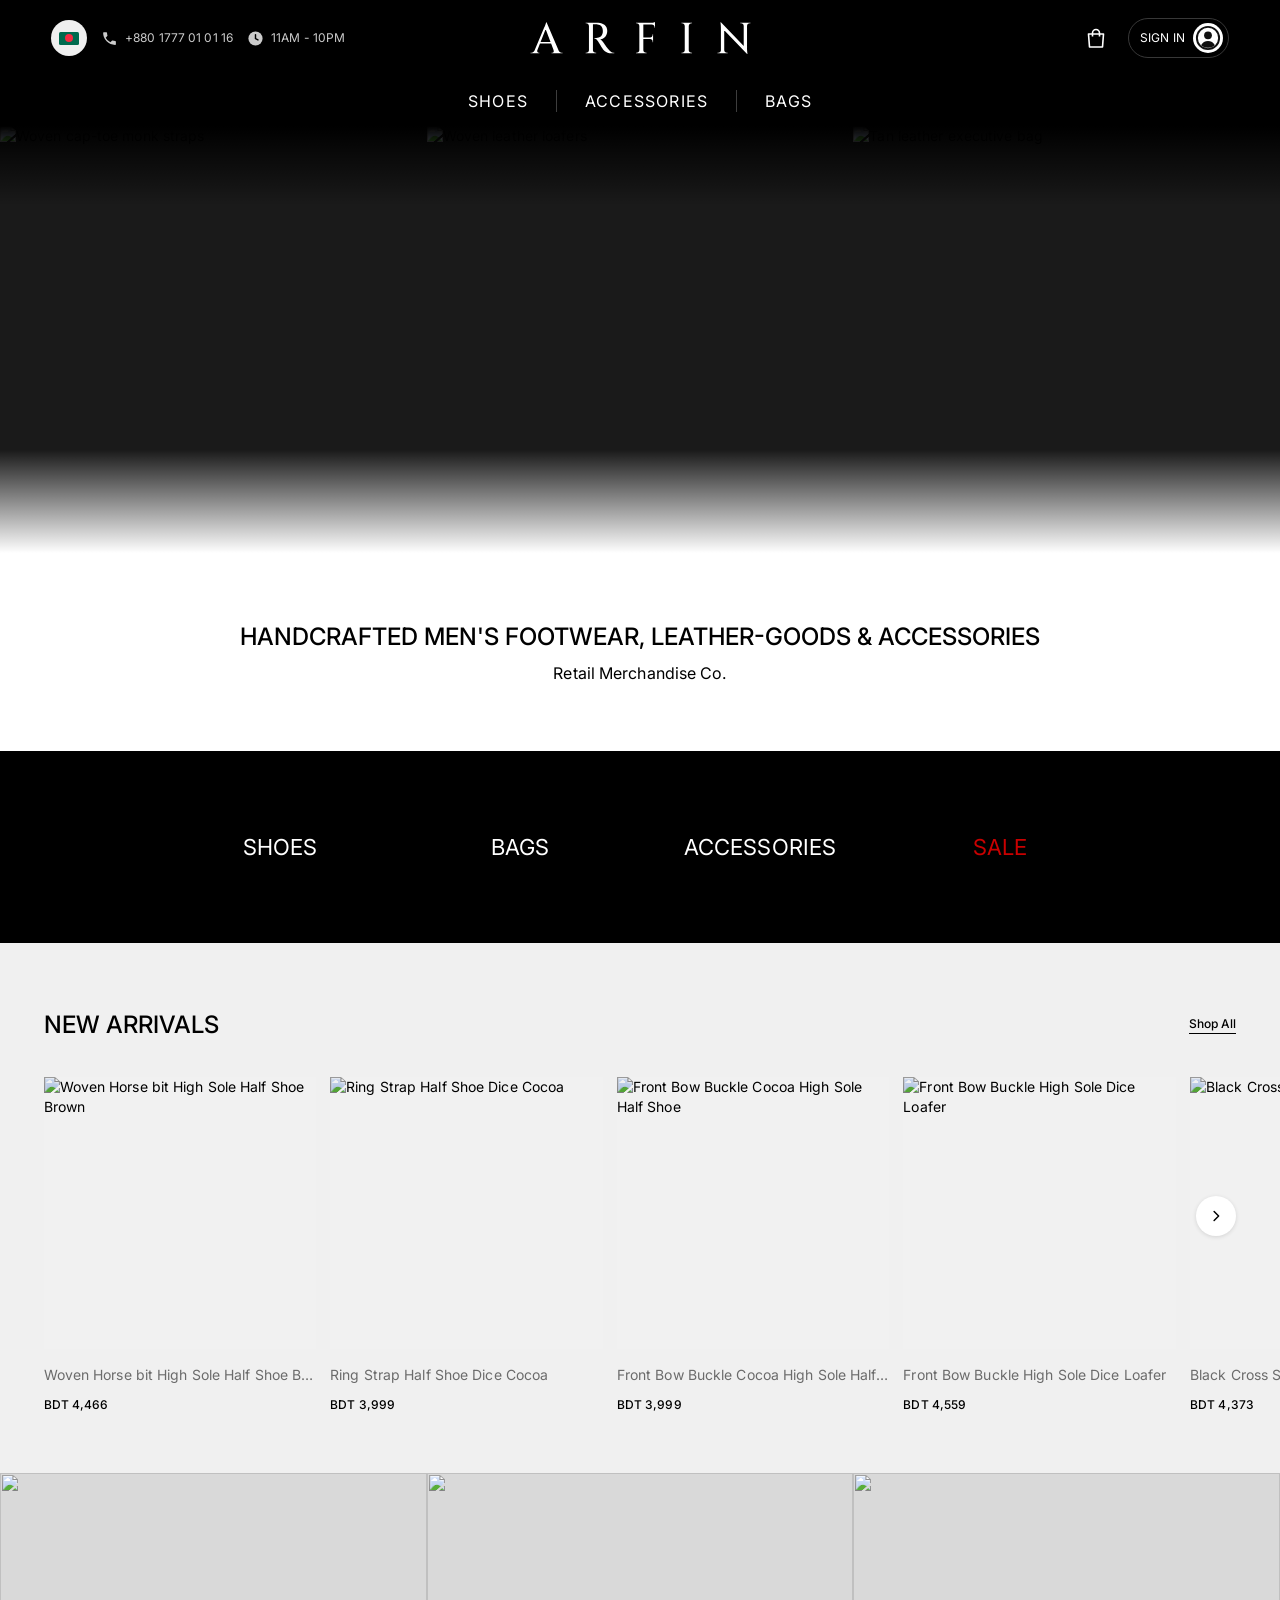
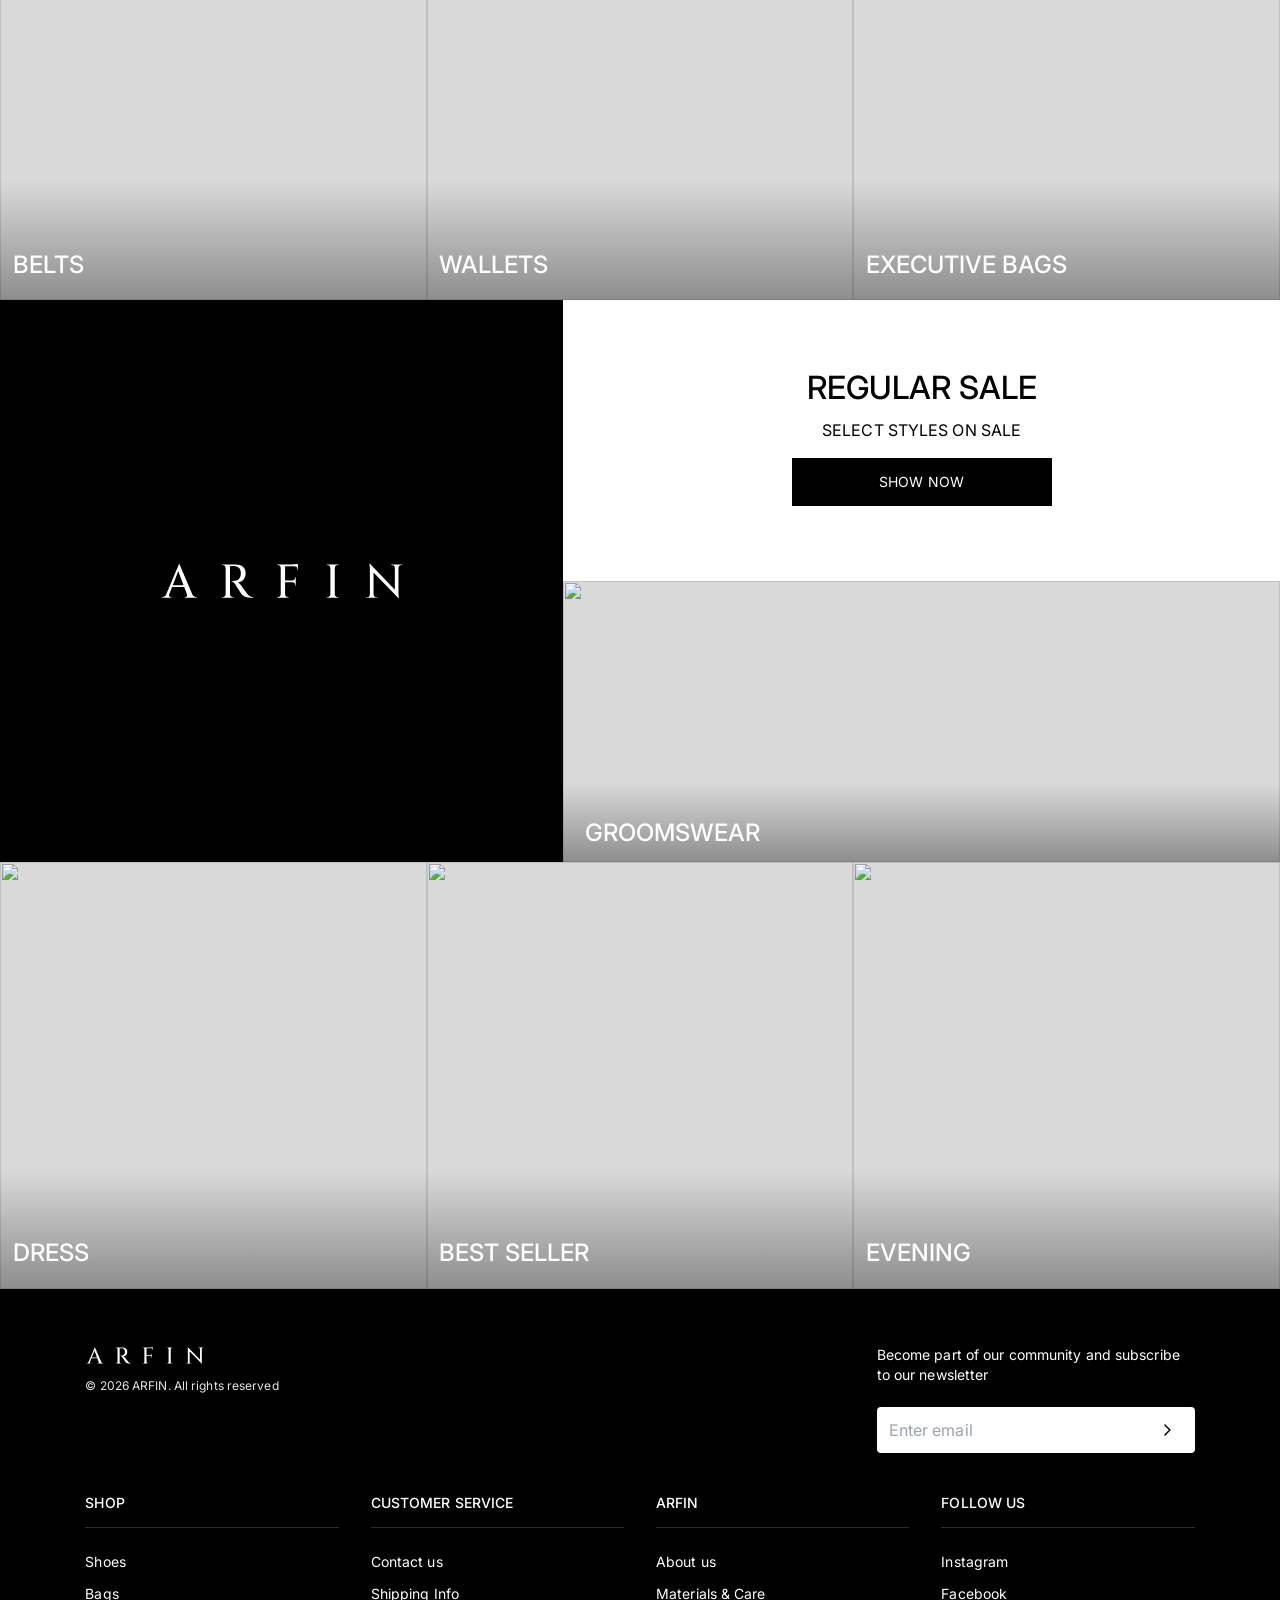
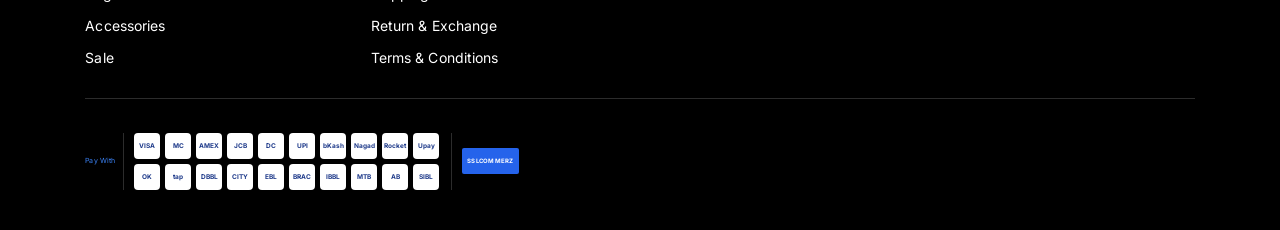
==== commit debf5c99: "update" ====
--- a/index.html
+++ b/index.html
@@ -1,9 +1,9 @@
 <!doctype html>
 <html lang="en"><head>
 <meta charset="utf-8"><meta name="viewport" content="width=device-width, initial-scale=1">
-<title>Handmade footwear and leather goods | Oxmere</title>
+<title>Handmade footwear and leather goods | ARFIN</title>
 <link rel="preconnect" href="https://fonts.googleapis.com"><link rel="preconnect" href="https://fonts.gstatic.com" crossorigin>
-<link href="https://fonts.googleapis.com/css2?family=Bodoni+Moda:opsz,wght@6..96,400;6..96,500&family=Cormorant+Garamond:wght@500&family=Inter:wght@400;500&family=Playfair+Display:ital,wght@0,400;1,400&family=Jost:wght@300;400;500&display=swap" rel="stylesheet">
+<link href="https://fonts.googleapis.com/css2?family=Inter:wght@400;500&family=Roboto:wght@400;500;700&display=swap" rel="stylesheet">
 <link href="https://cdn.jsdelivr.net/npm/bootstrap@5.3.3/dist/css/bootstrap.min.css" rel="stylesheet">
 <link href="assets/css/style.css" rel="stylesheet">
 </head><body>
@@ -18,7 +18,7 @@
       <button class="hdr-icon" type="button" data-bs-toggle="offcanvas" data-bs-target="#mobileNav" aria-controls="mobileNav" aria-label="Open menu"><svg viewBox="0 0 24 24" fill="none" stroke="currentColor" stroke-width="2" stroke-linecap="round"><path d="M3 9h18M3 15h18"/></svg></button>
       <a href="cart.html" data-bs-toggle="offcanvas" data-bs-target="#cartDrawer" aria-controls="cartDrawer" class="hdr-icon" aria-label="Bag"><svg viewBox="0 0 24 24" fill="none" stroke="currentColor" stroke-width="1.6" stroke-linejoin="round"><path d="M4.5 8h15l-1 13h-13l-1-13z"/><path d="M8.5 10.5V7a3.5 3.5 0 017 0v3.5"/></svg></a>
     </div>
-    <a href="index.html" class="brand">ARFIN</a>
+    <a href="index.html" class="brand"><img src="assets/img/arfin-logo.svg" alt="ARFIN" width="1574" height="276"></a>
     <div class="hdr-actions">
       <a href="cart.html" data-bs-toggle="offcanvas" data-bs-target="#cartDrawer" aria-controls="cartDrawer" class="hdr-icon hdr-bag-lg" aria-label="Bag"><svg viewBox="0 0 24 24" fill="none" stroke="currentColor" stroke-width="1.6" stroke-linejoin="round"><path d="M4.5 8h15l-1 13h-13l-1-13z"/><path d="M8.5 10.5V7a3.5 3.5 0 017 0v3.5"/></svg></a>
       <a href="signin.html" class="hdr-signin"><span>Sign in</span><span class="hdr-avatar" aria-hidden="true"><svg viewBox="0 0 24 24"><circle cx="12" cy="12" r="10.25" fill="none" stroke="currentColor" stroke-width="1.8"/><circle cx="12" cy="9.5" r="3.6" fill="currentColor"/><path d="M5.6 18.6c1.3-2.5 3.7-3.9 6.4-3.9s5.1 1.4 6.4 3.9A9 9 0 0112 21a9 9 0 01-6.4-2.4z" fill="currentColor"/></svg></span></a>
@@ -40,7 +40,7 @@
       <button class="hdr-icon" type="button" data-bs-toggle="offcanvas" data-bs-target="#mobileNav" aria-controls="mobileNav" aria-label="Open menu"><svg viewBox="0 0 24 24" fill="none" stroke="currentColor" stroke-width="2" stroke-linecap="round"><path d="M3 9h18M3 15h18"/></svg></button>
       <a href="cart.html" data-bs-toggle="offcanvas" data-bs-target="#cartDrawer" aria-controls="cartDrawer" class="hdr-icon" aria-label="Bag"><svg viewBox="0 0 24 24" fill="none" stroke="currentColor" stroke-width="1.6" stroke-linejoin="round"><path d="M4.5 8h15l-1 13h-13l-1-13z"/><path d="M8.5 10.5V7a3.5 3.5 0 017 0v3.5"/></svg></a>
     </div>
-    <a href="index.html" class="brand">ARFIN</a>
+    <a href="index.html" class="brand"><img src="assets/img/arfin-logo.svg" alt="ARFIN" width="1574" height="276"></a>
     <form class="hdr-search" action="shop.html" role="search"><input type="search" name="q" placeholder="Type any keywords" aria-label="Search products"><button type="submit" aria-label="Search"><svg viewBox="0 0 24 24" fill="none" stroke="currentColor" stroke-width="2.2" stroke-linecap="round"><circle cx="11" cy="11" r="6.5"/><path d="M20 20l-4.2-4.2"/></svg></button></form>
     <div class="hdr-actions">
       <a href="cart.html" data-bs-toggle="offcanvas" data-bs-target="#cartDrawer" aria-controls="cartDrawer" class="hdr-icon hdr-bag-lg" aria-label="Bag"><svg viewBox="0 0 24 24" fill="none" stroke="currentColor" stroke-width="1.6" stroke-linejoin="round"><path d="M4.5 8h15l-1 13h-13l-1-13z"/><path d="M8.5 10.5V7a3.5 3.5 0 017 0v3.5"/></svg></a>
@@ -93,7 +93,7 @@
 </section>
 
 <section class="h-intro">
-  <h1>Luxury Handcrafted Footwear, Leather-Goods &amp; Accessories</h1>
+  <h1>Handcrafted Men's Footwear, Leather-Goods &amp; Accessories</h1>
   <p>Retail Merchandise Co.</p>
 </section>
 
@@ -126,7 +126,7 @@
 </section>
 
 <section class="h-feature">
-  <a href="shop.html" class="h-tile h-new"><img src="https://picsum.photos/seed/arfinNewDesigns/1200/1200" alt="" loading="lazy"><span class="h-new-title">New<br><em>Designs</em></span></a>
+  <a href="shop.html" class="h-tile h-new" aria-label="ARFIN – shop new designs"><img class="h-new-logo" src="assets/img/arfin-logo.svg" alt="" width="1574" height="276"></a>
   <div class="h-feature-side">
     <div class="h-promo"><h2>Regular Sale</h2><p>Select styles on sale</p><a href="sale.html" class="h-btn">Show Now</a></div>
     <a href="shop.html" class="h-tile"><img src="https://picsum.photos/seed/arfinGroom/1200/500" alt="" loading="lazy"><span class="h-label">Groomswear</span></a>
@@ -143,7 +143,7 @@
 <footer class="site-footer">
   <div class="ft-wrap">
     <div class="ft-top">
-      <div class="ft-brand"><a href="index.html" class="ft-logo">ARFIN</a><p>© 2026 ARFIN. All rights reserved</p></div>
+      <div class="ft-brand"><a href="index.html" class="ft-logo"><img src="assets/img/arfin-logo.svg" alt="ARFIN" width="1574" height="276"></a><p>© 2026 ARFIN. All rights reserved</p></div>
       <div class="ft-news">
         <p>Become part of our community and subscribe to our newsletter</p>
         <form class="newsletter"><input type="email" required placeholder="Enter email" aria-label="Email address"><button type="submit" aria-label="Subscribe"><svg viewBox="0 0 24 24" fill="none" stroke="currentColor" stroke-width="1.8" stroke-linecap="round" stroke-linejoin="round"><path d="M9.5 6l6 6-6 6"/></svg></button></form>
--- a/assets/css/style.css
+++ b/assets/css/style.css
@@ -1,32 +1,40 @@
-/* ============ OXMERE — custom styles (Bootstrap 5 base) ============ */
+/* ============ ARFIN — custom styles (Bootstrap 5 base) ============ */
+/* Brand typeface (as on arfinofficial.com). Drop the licensed files into assets/fonts/;
+   until then the stack falls back to Inter. */
+@font-face{font-family:styreneB;src:url(../fonts/styreneB-400.woff2) format("woff2");font-weight:400;font-display:swap}
+@font-face{font-family:styreneB;src:url(../fonts/styreneB-500.woff2) format("woff2");font-weight:500;font-display:swap}
 :root{
+  --f-main:'styreneB','Inter','Helvetica Neue',Arial,sans-serif;
+  --f-num:'Roboto','Helvetica Neue',Arial,sans-serif;
+  --ls:.1px;
   --ink:#1a1a1a; --ink-soft:#4a4a4a; --muted:#8a867f;
   --paper:#ffffff; --stone:#eeebe6; --line:#dedad3;
   --tan:#9a6b43; --oxblood:#6b2420;
-  --display:'Bodoni Moda', Georgia, 'Times New Roman', serif;
-  --body:'Jost', 'Helvetica Neue', Arial, sans-serif;
+  --display:var(--f-main);
+  --body:var(--f-main);
   --header-h:126px; --sticky-h:80px;
 }
 *{box-sizing:border-box}
 @media (max-width:991.98px){:root{--header-h:66px}}
-body{font-family:var(--body);color:var(--ink);background:var(--paper);font-size:15px;line-height:1.6;letter-spacing:.01em}
+body{font-family:var(--f-main);color:#000;background:var(--paper);font-size:14px;line-height:20px;letter-spacing:var(--ls);-webkit-font-smoothing:antialiased}
 a{color:inherit;text-decoration:none}
 a:hover{color:var(--tan)}
 img{max-width:100%;display:block}
-h1,h2,h3,.display{font-family:var(--display);font-weight:500;letter-spacing:-.01em}
+h1,h2,h3,.display{font-family:var(--f-main);font-weight:500;letter-spacing:normal}
 :focus-visible{outline:2px solid var(--tan);outline-offset:2px}
 @media (prefers-reduced-motion:reduce){*{transition:none!important;animation:none!important;scroll-behavior:auto!important}}
 
 /* ===== header (ARFIN style) ===== */
-.brand{font-family:var(--display);font-size:30px;letter-spacing:.14em;line-height:1}
-.site-header,.sticky-bar{--hdr-font:'Inter','Helvetica Neue',Arial,sans-serif;background:#000;color:#fff;font-family:var(--hdr-font)}
+.brand{display:block;line-height:0}
+.brand img{width:100%;height:auto}
+.site-header,.sticky-bar{--hdr-font:var(--f-main);background:#000;color:#fff;font-family:var(--hdr-font)}
 .site-header{position:relative;z-index:1030}
 .site-header a:hover,.sticky-bar a:hover{color:#fff}
 .hdr-wrap{padding-inline:clamp(16px,4vw,76px)}
 .hdr-row,.sb-row{display:grid;grid-template-columns:1fr auto 1fr;align-items:center}
 .hdr-row{height:76px;grid-template-areas:"info brand actions"}
-.site-header .brand,.sticky-bar .brand{grid-area:brand;font-family:'Cormorant Garamond',var(--display);font-weight:500;font-size:54px;letter-spacing:.28em;margin-right:-.28em;color:#fff;line-height:1}
-.hdr-info{grid-area:info;display:flex;align-items:center;gap:14px;font-size:13px;color:#cbcbcb}
+.site-header .brand,.sticky-bar .brand{grid-area:brand;width:225px}
+.hdr-info{grid-area:info;display:flex;align-items:center;gap:14px;font-size:12px;line-height:16px;color:#cbcbcb}
 .hdr-flag{width:36px;height:36px;border-radius:50%;background:#efefef;display:grid;place-items:center;flex:none}
 .hdr-flag span{width:20px;height:13px;border-radius:1.5px;background:#006a4e;position:relative}
 .hdr-flag span::after{content:"";position:absolute;left:6px;top:2.5px;width:8px;height:8px;border-radius:50%;background:#f42a41}
@@ -37,7 +45,7 @@
 .hdr-actions{grid-area:actions;display:flex;justify-content:flex-end;align-items:center;gap:20px}
 .hdr-icon{background:none;border:0;padding:0;color:#fff;line-height:0;display:inline-flex}
 .hdr-icon svg{width:24px;height:24px}
-.hdr-signin{display:inline-flex;align-items:center;gap:8px;height:40px;padding:0 5px 0 11px;border:1px solid #383838;border-radius:999px;font-size:13px;font-weight:500;letter-spacing:.02em;text-transform:uppercase;color:#fff;white-space:nowrap}
+.hdr-signin{display:inline-flex;align-items:center;gap:8px;height:40px;padding:0 5px 0 11px;border:1px solid #383838;border-radius:999px;font-size:12px;font-weight:400;line-height:18px;letter-spacing:var(--ls);text-transform:uppercase;color:#fff;white-space:nowrap}
 .hdr-signin:hover{border-color:#6b6b6b}
 .hdr-avatar{width:30px;height:30px;border-radius:50%;background:#fff;color:#111;display:grid;place-items:center}
 .hdr-avatar svg{width:26px;height:26px}
@@ -45,7 +53,7 @@
 .main-nav{display:flex;align-items:center;margin:0;padding:0}
 .main-nav>li{list-style:none;display:flex;align-items:center}
 .main-nav>li+li::before{content:"";width:1px;height:22px;background:#3d3d3d}
-.main-nav>li>a{display:flex;align-items:center;height:50px;padding:0 28px;font-size:16px;font-weight:500;letter-spacing:.1em;text-transform:uppercase;color:#fff}
+.main-nav>li>a{display:flex;align-items:center;height:50px;padding:0 28px;font-size:16px;font-weight:400;line-height:24px;letter-spacing:1.2px;text-transform:uppercase;color:#fff}
 .main-nav>li>a:hover{opacity:.7}
 .mega{position:absolute;left:0;right:0;top:100%;z-index:2;background:var(--paper);color:var(--ink);font-family:var(--body);border-bottom:1px solid var(--line);padding:36px 0 44px;opacity:0;visibility:hidden;transform:translateY(-6px);transition:.2s ease}
 .main-nav>li:hover .mega,.main-nav>li:focus-within .mega{opacity:1;visibility:visible;transform:none}
@@ -61,9 +69,11 @@
 .sticky-bar{position:fixed;top:0;left:0;right:0;z-index:1035;transform:translateY(-100%);transition:transform .3s ease}
 .sticky-bar.is-visible{transform:none}
 .sb-row{height:80px;grid-template-columns:1fr minmax(0,552px) 1fr;grid-template-areas:"brand search actions";column-gap:24px}
-.sticky-bar .brand{justify-self:start;font-size:42px}
+.sticky-bar .brand,.hdr-compact .brand{justify-self:start;width:175px}
+/* compact header used on inner pages (ARFIN product / listing style) */
+.site-header.hdr-compact{position:sticky;top:0}
 .hdr-search{grid-area:search;position:relative;margin:0}
-.hdr-search input{width:100%;height:46px;border:0;border-radius:999px;background:#fff;color:#111;padding:0 52px 0 18px;font:400 16px var(--hdr-font);outline:none;-webkit-appearance:none;appearance:none}
+.hdr-search input{width:100%;height:46px;border:0;border-radius:999px;background:#fff;color:#111;padding:0 52px 0 18px;font:400 16px/24px var(--hdr-font);letter-spacing:var(--ls);outline:none;-webkit-appearance:none;appearance:none}
 .hdr-search input::placeholder{color:#9ca3af}
 .hdr-search input::-webkit-search-cancel-button{display:none}
 .hdr-search input:focus-visible{box-shadow:0 0 0 2px #9ca3af}
@@ -74,36 +84,36 @@
   .hdr-info,.hdr-nav,.hdr-bag-lg,.hdr-avatar{display:none}
   .hdr-left{display:flex}
   .hdr-row{height:66px;grid-template-areas:"left brand actions"}
-  .site-header .brand,.sticky-bar .brand{font-size:32px;justify-self:center}
+  .site-header .brand,.sticky-bar .brand,.hdr-compact .brand{width:150px;justify-self:center}
   .hdr-signin{height:28px;padding:0 12px}
   .sb-row{height:auto;grid-template-columns:1fr auto 1fr;grid-template-rows:66px auto;grid-template-areas:"left brand actions" "search search search";padding-bottom:12px;column-gap:0}
   .hdr-search input{height:44px;padding-left:16px}
   .site-header.is-overlay::after{height:50px}
 }
 @media (max-width:374.98px){
-  .site-header .brand,.sticky-bar .brand{font-size:26px}
+  .site-header .brand,.sticky-bar .brand,.hdr-compact .brand{width:120px}
   .hdr-left{gap:14px}
 }
 
 /* side menu */
 .side-menu:focus,.side-menu:focus-visible{outline:none}
-.side-menu.offcanvas{--bs-offcanvas-width:300px;max-width:85vw;border-right:0!important;font-family:'Inter','Helvetica Neue',Arial,sans-serif;color:#000}
+.side-menu.offcanvas{--bs-offcanvas-width:300px;max-width:85vw;border-right:0!important;font-family:var(--f-main);color:#000}
 .sm-panels{position:relative;height:100%;overflow:hidden}
 .sm-panel{position:absolute;inset:0;overflow-y:auto;padding:42px 24px 32px;transition:transform .3s ease,visibility .3s}
 .sm-sub{transform:translateX(100%);visibility:hidden}
 .sm-panels.sub-open .sm-main{transform:translateX(-100%);visibility:hidden}
 .sm-sub.is-active{transform:none;visibility:visible}
-.sm-title{font-family:inherit;font-size:15px;font-weight:600;letter-spacing:.06em;text-transform:uppercase;line-height:20px;margin:0 0 16px}
+.sm-title{font-family:inherit;font-size:14px;font-weight:500;letter-spacing:var(--ls);text-transform:uppercase;line-height:20px;margin:0 0 16px}
 .sm-list{list-style:none;margin:0;padding:0}
-.sm-list a,.sm-list button{display:flex;justify-content:space-between;align-items:center;width:100%;padding:16px 0;border:0;border-bottom:1px solid #000;background:none;font-size:15px;line-height:20px;letter-spacing:.02em;color:#000;text-align:left}
+.sm-list a,.sm-list button{display:flex;justify-content:space-between;align-items:center;width:100%;padding:16px 0;border:0;border-bottom:1px solid #000;background:none;font-size:14px;line-height:20px;letter-spacing:var(--ls);color:#000;text-align:left}
 .sm-list a:hover,.sm-list button:hover{color:#000;opacity:.7}
 .sm-list svg{width:16px;height:16px;flex:none}
 .sm-list .sm-sale,.sm-list .sm-sale:hover{color:#a52644}
-.sm-back{display:flex;align-items:center;gap:8px;background:none;border:0;padding:0;margin:0 0 16px -4px;font-size:15px;font-weight:600;letter-spacing:.06em;text-transform:uppercase;line-height:20px;color:#000}
+.sm-back{display:flex;align-items:center;gap:8px;background:none;border:0;padding:0;margin:0 0 16px -4px;font-size:14px;font-weight:500;letter-spacing:var(--ls);text-transform:uppercase;line-height:20px;color:#000}
 .sm-back svg{width:16px;height:16px}
 
 /* buttons */
-.btn-ox,.btn-ox-outline{display:inline-block;padding:13px 30px;font-size:13.5px;letter-spacing:.06em;border-radius:0;transition:.2s;border:1px solid var(--ink)}
+.btn-ox,.btn-ox-outline{display:inline-block;padding:13px 30px;font-size:14px;line-height:24px;letter-spacing:var(--ls);border-radius:0;transition:.2s;border:1px solid var(--ink)}
 .btn-ox{background:var(--ink);color:#fff}
 .btn-ox:hover{background:transparent;color:var(--ink)}
 .btn-ox-outline{background:transparent;color:var(--ink)}
@@ -135,27 +145,6 @@
 .section-head{display:flex;justify-content:space-between;align-items:end;margin-bottom:28px}
 .section-head h2{font-size:clamp(26px,2.6vw,34px);margin:0}
 
-/* product card */
-.p-card{display:block}
-.p-card .p-img{position:relative;aspect-ratio:4/5;background:var(--stone);overflow:hidden}
-.p-card .p-img img{width:100%;height:100%;object-fit:cover;transition:opacity .35s}
-.p-card .p-img .alt{position:absolute;inset:0;opacity:0}
-.p-card:hover .p-img .alt{opacity:1}
-.p-badge{position:absolute;top:12px;left:12px;background:#fff;font-size:11.5px;padding:3px 9px;z-index:2}
-.p-badge.sale{background:var(--oxblood);color:#fff}
-.p-wish{position:absolute;top:10px;right:10px;z-index:2;background:rgba(255,255,255,.9);border:0;width:32px;height:32px;border-radius:50%;display:grid;place-items:center;color:var(--ink)}
-.p-wish svg{width:16px;height:16px}
-.p-info{padding-top:12px}
-.p-name{font-size:14.5px;margin-bottom:2px}
-.p-meta{font-size:12.5px;color:var(--muted)}
-.p-price{font-size:14px;margin-top:4px}
-.p-price del{color:var(--muted);margin-left:8px}
-.p-price .now{color:var(--oxblood)}
-.scroller{display:grid;grid-auto-flow:column;grid-auto-columns:calc((100% - 3*20px)/4);gap:20px;overflow-x:auto;scroll-snap-type:x mandatory;padding-bottom:14px;scrollbar-width:thin}
-.scroller>*{scroll-snap-align:start}
-@media(max-width:991.98px){.scroller{grid-auto-columns:calc((100% - 20px)/2.3)}}
-@media(max-width:575.98px){.scroller{grid-auto-columns:70%}}
-
 /* sale band */
 .sale-band{display:grid;grid-template-columns:1.1fr 1fr;min-height:540px}
 .sale-band .sb-copy{background:var(--oxblood);color:#fff;padding:60px 8%;display:flex;flex-direction:column;justify-content:center;align-items:flex-start}
@@ -172,7 +161,7 @@
 .tile img{width:100%;height:100%;object-fit:cover;transition:transform .6s ease}
 .tile:hover img{transform:scale(1.03)}
 .tile .t-label{position:absolute;left:22px;bottom:20px;color:#fff;z-index:2}
-.tile .t-label span{display:block;font-family:var(--display);font-size:28px;line-height:1.1;margin-bottom:6px}
+.tile .t-label span{display:block;font-size:28px;line-height:1.1;margin-bottom:6px}
 .tile .t-label small{font-size:13px;border-bottom:1px solid #fff}
 .tile::after{content:"";position:absolute;inset:0;background:linear-gradient(0deg,rgba(0,0,0,.45),transparent 55%)}
 .tile.r-45{aspect-ratio:4/5}
@@ -187,46 +176,17 @@
 .crumbs a:hover{color:var(--ink)}
 .crumbs span{margin:0 6px}
 
-/* shop */
-.shop-bar{display:flex;justify-content:space-between;align-items:center;padding:16px 0;border-bottom:1px solid var(--line);margin-bottom:28px;font-size:14px;gap:12px;flex-wrap:wrap}
+/* forms */
 .form-select.ox,.form-control.ox{border-radius:0;border-color:var(--line);font-size:14px;padding:10px 14px}
 .form-select.ox:focus,.form-control.ox:focus{border-color:var(--ink);box-shadow:none}
-.filter-group{border-bottom:1px solid var(--line);padding:16px 0}
-.filter-group h6{font-size:14px;font-weight:500;margin:0 0 4px}
-.filter-group .form-check{font-size:14px;margin-top:8px}
 .form-check-input{border-radius:0!important;border-color:#b9b4ab}
 .form-check-input:checked{background-color:var(--ink);border-color:var(--ink)}
 .form-check-input:focus{box-shadow:none;border-color:var(--ink)}
-.swatches{display:flex;gap:10px;flex-wrap:wrap;margin-top:10px}
-.swatch{width:24px;height:24px;border-radius:50%;border:1px solid var(--line);cursor:pointer;position:relative;padding:0}
-.swatch.on::after{content:"";position:absolute;inset:-4px;border:1px solid var(--ink);border-radius:50%}
-.sub-cats{display:flex;gap:8px;flex-wrap:wrap;margin-top:18px}
-.sub-cats a{border:1px solid var(--line);padding:6px 16px;font-size:13px}
-.sub-cats a.on{background:var(--ink);color:#fff;border-color:var(--ink)}
-.pagination-ox{display:flex;justify-content:center;gap:6px;margin-top:48px}
-.pagination-ox a{width:38px;height:38px;display:grid;place-items:center;border:1px solid var(--line);font-size:14px}
-.pagination-ox a.on{background:var(--ink);color:#fff;border-color:var(--ink)}
-
-/* product detail */
-.pd-gallery{display:grid;grid-template-columns:1fr 1fr;gap:6px}
-.pd-gallery img{aspect-ratio:4/5;object-fit:cover;width:100%;background:var(--stone)}
-.pd-gallery img:first-child{grid-column:1/-1;aspect-ratio:1/1}
-.pd-info{position:sticky;top:calc(var(--sticky-h) + 24px)}
-.pd-info h1{font-size:34px;margin-bottom:6px}
-.pd-price{font-size:20px;margin:10px 0 22px}
-.size-grid{display:grid;grid-template-columns:repeat(5,1fr);gap:6px}
-.size-grid button{border:1px solid var(--line);background:#fff;padding:11px 0;font-size:14px}
-.size-grid button:hover{border-color:var(--ink)}
-.size-grid button.on{background:var(--ink);color:#fff;border-color:var(--ink)}
-.size-grid button:disabled{color:#c3beb6;text-decoration:line-through}
+
+/* quantity stepper */
 .qty{display:inline-flex;border:1px solid var(--line);height:48px}
 .qty button{background:none;border:0;width:40px;font-size:18px}
 .qty input{width:44px;border:0;text-align:center}
-.accordion-ox .accordion-item{border:0;border-bottom:1px solid var(--line);border-radius:0}
-.accordion-ox .accordion-button{padding:16px 0;font-size:14.5px;background:none;box-shadow:none;color:var(--ink)}
-.accordion-ox .accordion-body{padding:0 0 18px;color:var(--ink-soft);font-size:14px}
-.pd-perks{display:grid;grid-template-columns:1fr 1fr;gap:10px;font-size:13px;color:var(--ink-soft);margin-top:20px}
-@media(max-width:991.98px){.pd-info{position:static;margin-top:28px}}
 
 /* cart / checkout */
 .cart-row{display:grid;grid-template-columns:110px 1fr auto;gap:20px;padding:22px 0;border-bottom:1px solid var(--line)}
@@ -236,9 +196,6 @@
 .summary .row-l{display:flex;justify-content:space-between;margin-bottom:10px;font-size:14px}
 .summary .total{border-top:1px solid var(--line);padding-top:14px;margin-top:14px;font-size:17px}
 .form-label{font-size:13px;margin-bottom:6px}
-.pay-opt{border:1px solid var(--line);padding:14px 16px;margin-bottom:8px;display:flex;align-items:center;gap:10px;font-size:14px;cursor:pointer}
-.mini-item{display:grid;grid-template-columns:64px 1fr auto;gap:14px;align-items:center;margin-bottom:14px;font-size:14px}
-.mini-item img{aspect-ratio:4/5;object-fit:cover}
 
 /* auth */
 .auth-wrap{max-width:980px;margin:0 auto;padding:64px 0}
@@ -257,7 +214,7 @@
 .about-hero::after{content:"";position:absolute;inset:0;background:linear-gradient(0deg,rgba(0,0,0,.5),transparent 60%)}
 .about-hero h1{font-size:clamp(36px,5vw,64px);max-width:14ch}
 .stat{border-top:1px solid var(--ink);padding-top:14px}
-.stat b{font-family:var(--display);font-size:40px;font-weight:500;display:block}
+.stat b{font-size:40px;font-weight:500;display:block}
 .care-card{border-top:1px solid var(--line);padding-top:18px}
 .care-card h3{font-size:22px}
 .contact-box{border:1px solid var(--line);padding:26px;height:100%}
@@ -283,28 +240,29 @@
 .promo-cell{background:#fff;display:flex;flex-direction:column;justify-content:center;padding:48px 10%}
 .promo-cell h2{font-size:clamp(28px,3vw,42px);margin-bottom:6px}
 .promo-cell p{color:var(--ink-soft);margin-bottom:22px}
-.bleed-grid .tile .t-label span{font-family:var(--body);font-size:18px;font-weight:500;letter-spacing:.1em;text-transform:uppercase}
+.bleed-grid .tile .t-label span{font-size:18px;font-weight:500;letter-spacing:.1em;text-transform:uppercase}
 @media(max-width:767.98px){.bleed-3,.bleed-split{grid-template-columns:1fr}.bleed-split .tile{min-height:420px}}
 
 /* ===== footer (ARFIN style) ===== */
-.site-footer{--ft-font:'Inter','Helvetica Neue',Arial,sans-serif;background:#000;color:#fff;font-family:var(--ft-font);padding:56px 0 40px;margin-top:40px}
+.site-footer{--ft-font:var(--f-main);background:#000;color:#fff;font-family:var(--ft-font);padding:56px 0 40px;margin-top:40px}
 main.home+.site-footer{margin-top:0}
 .site-footer a:hover{color:#fff;opacity:.7}
 .ft-wrap{padding-inline:clamp(16px,6.67vw,128px)}
 .ft-top,.ft-cols{display:grid;grid-template-columns:repeat(4,1fr);column-gap:32px}
 .ft-brand{grid-column:1/4}
-.ft-logo{display:inline-block;font-family:'Cormorant Garamond',var(--display);font-weight:500;font-size:30px;letter-spacing:.28em;line-height:1;color:#fff}
-.ft-brand p{font-size:13px;color:#e5e5e5;margin:12px 0 0;letter-spacing:.01em}
-.ft-news p{font-size:14px;font-weight:500;line-height:1.45;letter-spacing:.02em;margin:0 0 22px}
+.ft-logo{display:block;width:120px;line-height:0}
+.ft-logo img{width:100%;height:auto}
+.ft-brand p{font-size:12px;line-height:16px;color:#e5e5e5;margin:12px 0 0;letter-spacing:var(--ls)}
+.ft-news p{font-size:14px;font-weight:400;line-height:20px;letter-spacing:var(--ls);margin:0 0 22px}
 .site-footer .newsletter{display:flex;align-items:center;height:46px;background:#fff;border:0;border-radius:4px;max-width:none}
-.site-footer .newsletter input{flex:1;min-width:0;height:100%;border:0;background:transparent;padding:0 12px;font:400 16px var(--ft-font);color:#111;outline:none}
+.site-footer .newsletter input{flex:1;min-width:0;height:100%;border:0;background:transparent;padding:0 12px;font:400 16px/24px var(--ft-font);letter-spacing:var(--ls);color:#111;outline:none}
 .site-footer .newsletter input::placeholder{color:#9ca3af}
 .site-footer .newsletter button{background:none;border:0;padding:0 18px 0 8px;color:#000;line-height:0}
 .site-footer .newsletter button svg{width:20px;height:20px}
 .ft-cols{margin-top:40px}
-.ft-cols h6{font-size:14px;font-weight:600;letter-spacing:.02em;text-transform:uppercase;padding-bottom:14px;margin:0 0 24px;border-bottom:1px solid #2c2c2c}
+.ft-cols h6{font-family:var(--ft-font);font-size:14px;font-weight:500;line-height:20px;letter-spacing:var(--ls);text-transform:uppercase;padding-bottom:14px;margin:0 0 24px;border-bottom:1px solid #2c2c2c}
 .ft-cols ul{list-style:none;margin:0;padding:0}
-.ft-cols li{font-size:14px;font-weight:500;letter-spacing:.02em;line-height:20px;margin-bottom:12px}
+.ft-cols li{font-size:14px;font-weight:400;letter-spacing:var(--ls);line-height:20px;margin-bottom:12px}
 .ft-bottom{margin-top:18px;padding-top:34px;border-top:1px solid #2c2c2c}
 .ft-pay{display:flex;align-items:center;gap:10px;flex-wrap:wrap}
 .ft-pay-label{font-size:7px;color:#3b82f6;padding-right:8px;border-right:1px solid #2c2c2c;align-self:stretch;display:flex;align-items:center}
@@ -315,15 +273,18 @@
   .ft-top,.ft-cols{grid-template-columns:repeat(2,1fr);row-gap:32px}
   .ft-brand,.ft-news{grid-column:1/-1}
 }
+@media (max-width:639.98px){
+  .ft-news p,.ft-cols h6,.ft-cols li{font-size:12px;line-height:16px}
+}
 @media (max-width:575.98px){
   .ft-pay-grid{grid-template-columns:repeat(7,26px);border-right:0}
 }
 
 /* ===== cart drawer ===== */
-.cart-drawer.offcanvas{--bs-offcanvas-width:420px;max-width:100vw;border-left:0!important;font-family:'Inter','Helvetica Neue',Arial,sans-serif;color:#000}
+.cart-drawer.offcanvas{--bs-offcanvas-width:420px;max-width:100vw;border-left:0!important;font-family:var(--f-main);color:#000}
 .cart-drawer:focus,.cart-drawer:focus-visible{outline:none}
 .cd-head{height:56px;flex:none;display:flex;align-items:center;justify-content:space-between;padding:0 24px;border-bottom:1px solid #e5e5e5}
-.cd-head h2{font-family:inherit;font-size:14px;font-weight:500;letter-spacing:.01em;margin:0}
+.cd-head h2{font-family:inherit;font-size:14px;font-weight:500;line-height:20px;letter-spacing:normal;margin:0}
 .cd-close{background:none;border:0;padding:0;margin-right:-4px;color:#000;line-height:0}
 .cd-close svg{width:18px;height:18px}
 .cd-body{flex:1;overflow-y:auto;display:flex;align-items:center;justify-content:center;padding:24px 48px}
@@ -332,27 +293,27 @@
 .cd-empty-icon svg{width:24px;height:24px}
 .cd-empty h3{font-family:inherit;font-size:18px;font-weight:500;letter-spacing:0;margin:18px 0 10px}
 .cd-empty p{font-size:14px;color:#737373;margin:0 0 24px}
-.cd-btn{display:flex;align-items:center;justify-content:center;height:36px;width:100%;border-radius:4px;background:#171717;color:#fff;font-size:14px;font-weight:600}
+.cd-btn{display:flex;align-items:center;justify-content:center;height:36px;width:100%;border-radius:4px;background:#171717;color:#fff;font-size:14px;font-weight:500}
 .cd-btn:hover{background:#000;color:#fff}
 
 /* ===== home page (ARFIN style) ===== */
-.home{--h-font:'Inter','Helvetica Neue',Arial,sans-serif;--h-pad:clamp(16px,3.4vw,65px);font-family:var(--h-font)}
+.home{--h-font:var(--f-main);--h-pad:clamp(16px,3.4vw,65px);font-family:var(--h-font)}
 .home a:hover{color:inherit}
 .h-hero{position:relative;display:grid;grid-template-columns:repeat(3,1fr);background:#000}
 .h-hero-panel{position:relative;display:block;aspect-ratio:1/1;overflow:hidden;background:#1a1a1a}
 .h-hero-panel img{width:100%;height:100%;object-fit:cover}
 .h-hero-panel::after{content:"";position:absolute;left:0;right:0;bottom:0;height:24%;background:linear-gradient(rgba(255,255,255,0),#fff);pointer-events:none}
 .h-intro{text-align:center;padding:68px 16px 66px}
-.h-intro h1{font-family:var(--h-font);font-size:clamp(17px,1.3vw,25px);font-weight:600;letter-spacing:.03em;text-transform:uppercase;line-height:1.3;margin:0}
-.h-intro p{font-size:15px;letter-spacing:.02em;margin:10px 0 0}
+.h-intro h1{font-family:var(--h-font);font-size:24px;font-weight:500;letter-spacing:normal;text-transform:uppercase;line-height:32px;margin:0 0 8px}
+.h-intro p{font-size:16px;line-height:24px;letter-spacing:var(--ls);margin:0}
 .h-cats{background:#000;height:192px;display:grid;grid-template-columns:repeat(4,306px);justify-content:center;align-items:center}
-.h-cats a{text-align:center;color:#fff;font-size:17px;font-weight:500;letter-spacing:.06em;text-transform:uppercase}
+.h-cats a{text-align:center;color:#fff;font-size:22px;font-weight:400;line-height:64px;letter-spacing:var(--ls);text-transform:uppercase}
 .home .h-cats a:hover{color:#fff;opacity:.7}
 .h-cats a.is-sale,.home .h-cats a.is-sale:hover{color:#c90000}
 .h-arrivals{background:#f0f0f0;padding:66px 0 60px var(--h-pad)}
 .h-arrivals-head{display:flex;justify-content:space-between;align-items:center;padding-right:var(--h-pad);margin-bottom:36px}
-.h-arrivals-head h2{font-family:var(--h-font);font-size:24px;font-weight:600;letter-spacing:.03em;text-transform:uppercase;margin:0}
-.h-arrivals-head a{font-size:13px;font-weight:500;border-bottom:1px solid currentColor;line-height:1.3}
+.h-arrivals-head h2{font-family:var(--h-font);font-size:24px;font-weight:500;line-height:32px;letter-spacing:normal;text-transform:uppercase;margin:0}
+.h-arrivals-head a{font-size:12px;font-weight:500;border-bottom:1px solid currentColor;line-height:18px;letter-spacing:var(--ls)}
 .h-car{position:relative}
 .h-track{display:grid;grid-auto-flow:column;grid-auto-columns:calc((100% - 4*14px)/4.33);gap:14px;overflow-x:auto;scroll-snap-type:x mandatory;scrollbar-width:none;scroll-behavior:smooth}
 .h-track::-webkit-scrollbar{display:none}
@@ -360,8 +321,8 @@
 .h-card-img{aspect-ratio:1/1;background:#f1f1f1;overflow:hidden}
 .h-card-img img{width:100%;height:100%;object-fit:cover;mix-blend-mode:multiply;transition:transform .5s ease}
 .h-card:hover .h-card-img img{transform:scale(1.04)}
-.h-card-name{font-size:15px;color:#6b6b6b;letter-spacing:.02em;margin-top:24px;white-space:nowrap;overflow:hidden;text-overflow:ellipsis}
-.h-card-price{font-size:13px;font-weight:600;color:#000;margin-top:6px}
+.h-card-name{font-size:14px;line-height:20px;color:#6b6b6b;letter-spacing:var(--ls);margin-top:16px;white-space:nowrap;overflow:hidden;text-overflow:ellipsis}
+.h-card-price{font-size:12px;font-weight:500;line-height:16px;letter-spacing:var(--ls);color:#000;margin-top:12px}
 .h-car-btn{position:absolute;top:calc((100% - 58px)/2);transform:translateY(-50%);width:40px;height:40px;border-radius:50%;border:0;background:#fff;color:#000;display:grid;place-items:center;box-shadow:0 1px 4px rgba(0,0,0,.12);z-index:2}
 .h-car-btn[hidden]{display:none}
 .h-car-btn svg{width:18px;height:18px}
@@ -371,30 +332,33 @@
 .h-tile img{width:100%;height:100%;object-fit:cover;transition:transform .6s ease}
 .h-tile:hover img{transform:scale(1.03)}
 .h-tile::after{content:"";position:absolute;inset:0;background:linear-gradient(0deg,rgba(0,0,0,.35),rgba(0,0,0,0) 28%);pointer-events:none}
-.h-label{position:absolute;left:20px;bottom:24px;z-index:1;color:#fff;font-size:22px;font-weight:700;letter-spacing:.03em;text-transform:uppercase;line-height:1}
+.h-label{position:absolute;left:3%;bottom:4.5%;z-index:1;margin:0;color:#fff;font-size:24px;font-weight:500;letter-spacing:normal;text-transform:uppercase;line-height:32px}
 .h-grid3{display:grid;grid-template-columns:repeat(3,1fr)}
 .h-grid3 .h-tile{aspect-ratio:1/1}
 .h-feature{display:grid;grid-template-columns:44% 1fr;aspect-ratio:1920/843}
 .h-feature>*{min-height:0}
 .h-new{height:100%}
-.h-new::after{background:rgba(0,0,0,.28)}
-.h-new-title{position:absolute;left:10.6%;top:50%;transform:translateY(-50%);z-index:1;color:#fff;font-family:'Playfair Display',var(--display);font-weight:400;font-size:clamp(52px,5vw,96px);line-height:1.25;letter-spacing:0}
-.h-new-title em{font-style:italic}
+.h-new{background:#000;display:grid;place-items:center}
+.h-new::after{display:none}
+.h-new .h-new-logo{width:44%;max-width:315px;height:auto;object-fit:contain}
+.h-new:hover .h-new-logo{transform:none}
 .h-feature-side{display:grid;grid-template-rows:1fr 1fr;min-height:0}
 .h-feature-side>*{min-height:0}
 .h-feature-side .h-tile{height:100%}
-.h-feature-side .h-label{left:32px;bottom:22px}
 .h-promo{background:#fff;display:flex;flex-direction:column;align-items:center;justify-content:center;text-align:center;padding:40px 16px}
-.h-promo h2{font-family:var(--h-font);font-size:clamp(28px,2.3vw,44px);font-weight:600;letter-spacing:.04em;text-transform:uppercase;line-height:1.1;margin:0}
-.h-promo p{font-size:16px;letter-spacing:.06em;text-transform:uppercase;margin:12px 0 20px}
-.h-btn{flex:none;display:flex;align-items:center;justify-content:center;width:260px;max-width:100%;height:50px;background:#000;color:#fff;font-size:14px;font-weight:500;letter-spacing:.06em;text-transform:uppercase}
+.h-promo h2{font-family:var(--h-font);font-size:18px;font-weight:500;letter-spacing:normal;text-transform:uppercase;line-height:28px;margin:0 0 16px}
+.h-promo p{font-size:14px;line-height:20px;letter-spacing:var(--ls);text-transform:uppercase;margin:0 0 16px}
+.h-btn{flex:none;display:flex;align-items:center;justify-content:center;width:260px;max-width:100%;height:auto;padding:12px 24px;background:#000;color:#fff;font-size:14px;font-weight:400;line-height:20px;letter-spacing:var(--ls);text-transform:uppercase}
 .home .h-btn:hover{color:#fff;background:#262626}
 @media (max-width:1399.98px){.h-cats{grid-template-columns:repeat(4,minmax(0,240px))}}
-@media (min-width:768px) and (max-width:1199.98px){.h-promo{padding:16px}.h-promo p{font-size:14px;margin:8px 0 14px}.h-btn{height:42px;width:220px}}
+@media (min-width:640px){.h-intro p{font-size:16px;line-height:24px}}
+@media (min-width:768px){.h-promo h2{font-size:22px}}
+@media (min-width:1024px){.h-promo h2{font-size:32px}.h-promo p{font-size:16px;line-height:24px}.h-btn{line-height:24px}}
+@media (min-width:1536px){.h-promo h2{font-size:40px}}
+@media (min-width:768px) and (max-width:1199.98px){.h-promo{padding:16px}}
 @media (max-width:991.98px){
   .h-track{grid-auto-columns:calc((100% - 2*14px)/2.4)}
   .h-car-btn.next{right:16px}
-  .h-label{font-size:18px}
 }
 @media (max-width:767.98px){
   .h-hero{grid-template-columns:none;grid-auto-flow:column;grid-auto-columns:100%;overflow-x:auto;scroll-snap-type:x mandatory;scrollbar-width:none}
@@ -402,17 +366,412 @@
   .h-hero-panel{scroll-snap-align:start}
   .h-intro{padding:44px 16px}
   .h-cats{height:auto;grid-template-columns:repeat(2,1fr);row-gap:28px;padding:40px 16px}
-  .h-cats a{font-size:15px}
+  .h-cats a{font-size:18px;line-height:48px}
+  .h-intro h1,.h-arrivals-head h2,.h-label{font-size:18px;line-height:28px}
   .h-arrivals{padding-top:44px;padding-bottom:40px}
   .h-arrivals-head{margin-bottom:24px}
-  .h-arrivals-head h2{font-size:18px}
   .h-track{grid-auto-columns:calc((100% - 14px)/1.6)}
-  .h-card-name{font-size:13px;margin-top:14px}
+  .h-card-name{margin-top:14px}
   .h-car-btn{top:calc((100% - 44px)/2)}
   .h-feature{grid-template-columns:1fr;aspect-ratio:auto}
   .h-new{aspect-ratio:1/1}
   .h-feature-side .h-tile{aspect-ratio:2/1}
 }
+@media (max-width:639.98px){.h-intro p{font-size:14px;line-height:20px}}
 @media (max-width:575.98px){
   .h-grid3{grid-template-columns:1fr}
 }
+
+/* ===== inner pages: product + listing (ARFIN style) ===== */
+.pg-grey{--a-font:var(--f-main);--a-num:var(--f-num);--a-muted:#737373;--a-red:#b12704;background:#f0f0f0;color:#000;font-family:var(--a-font);font-size:14px;line-height:20px;letter-spacing:var(--ls);padding-bottom:16px}
+.pg-grey+.site-footer{margin-top:0}
+.pg-grey a:hover{color:inherit}
+.pg-grey h1,.pg-grey h2,.pg-grey h3{font-family:var(--a-font);letter-spacing:normal}
+
+/* product card (listing + carousels) */
+.a-card{display:block}
+.a-card-img{position:relative;aspect-ratio:1/1;overflow:hidden;margin-bottom:16px}
+.a-card-img img{width:100%;height:100%;object-fit:contain;transition:transform .3s}
+.a-card:hover .a-card-img img{transform:scale(1.05)}
+.a-card-name{font-size:14px;line-height:20px;color:#6b6b6b;margin-bottom:12px;white-space:nowrap;overflow:hidden;text-overflow:ellipsis}
+.a-card-price{font-size:12px;font-weight:500;line-height:16px;height:16px;white-space:nowrap}
+.a-card-price del{font-size:10px;color:var(--a-muted)}
+.a-card-price .now{color:var(--a-red);margin-left:6px}
+.a-card.is-oos{opacity:.5}
+.a-badge{position:absolute;top:10px;left:10px;z-index:1;min-width:38px;padding:2px 6px;border-radius:2px;background:var(--a-red);color:#fff;font-size:10px;line-height:15px;text-align:center}
+.a-badge.is-oos{background:#6b7280}
+@media(min-width:768px){.a-badge{top:16px;left:16px}}
+
+/* product detail */
+.pd-section{padding:0 16px 16px}
+.pd-grid{display:grid;align-items:start;gap:.5rem 2.5rem}
+.pd-gallery{display:grid;grid-auto-columns:minmax(0,1fr);gap:.625rem}
+.pd-stage{position:relative;margin-inline:-16px}
+.pd-track{display:flex;aspect-ratio:1/1;background:#f5f5f5;overflow-x:auto;scroll-snap-type:x mandatory;scrollbar-width:none;overscroll-behavior-x:contain}
+.pd-track::-webkit-scrollbar{display:none}
+.pd-slide{flex:0 0 100%;scroll-snap-align:start}
+.pd-slide img{width:100%;height:100%;object-fit:cover}
+.pd-zoom{position:absolute;right:16px;bottom:16px;width:36px;height:36px;border-radius:50%;border:0;background:#fff;color:#000;display:grid;place-items:center;box-shadow:0 1px 4px rgba(0,0,0,.12)}
+.pd-zoom svg{width:18px;height:18px}
+.pd-thumbs{display:flex;gap:.75rem;overflow-x:auto;scrollbar-width:none}
+.pd-thumb{flex:0 0 56px;aspect-ratio:1/1;padding:0;border:0;border-radius:6px;overflow:hidden;background:#f5f5f5;opacity:.6;transition:opacity .2s}
+.pd-thumb.is-active,.pd-thumb:hover{opacity:1}
+.pd-thumb img{width:100%;height:100%;object-fit:cover}
+.pd-info{padding:.5rem 0}
+.pd-crumbs{display:flex;flex-wrap:wrap;align-items:center;gap:6px;margin:16px 0;padding:0;list-style:none;font-size:14px;line-height:20px;color:var(--a-muted)}
+.pd-crumbs li{display:inline-flex;align-items:center}
+.pd-crumbs a:hover{color:#000}
+.pd-crumbs svg{width:14px;height:14px}
+.pd-title{margin:16px 0;font-size:16px;font-weight:500;line-height:24px}
+.pd-price{margin:24px 0 16px;font-family:var(--a-num);font-size:16px;line-height:24px}
+.pd-hr{margin:24px 0;border:0;border-top:1px solid #e5e5e5;opacity:1}
+.pd-size-head{display:flex;flex-wrap:wrap;align-items:center;justify-content:space-between;gap:12px;margin:40px 0 8px;font-size:12px;font-weight:500;line-height:16px}
+.pd-links{display:flex;justify-content:flex-end;gap:16px}
+.pd-links button{display:inline-flex;align-items:center;gap:6px;padding:0;border:0;background:none;color:inherit;font-size:12px;font-weight:400;line-height:16px;letter-spacing:var(--ls);text-decoration:underline;text-decoration-color:rgba(0,0,0,.6);text-underline-offset:4px}
+.pd-links button:hover{text-decoration-color:#000}
+.pd-links svg{width:14px;height:14px}
+.d-max360{display:inline}
+.d-min360{display:none!important}
+@media(min-width:360px){.d-max360{display:none}.d-min360{display:inline!important}}
+.pd-sizes{display:grid;grid-template-columns:repeat(2,1fr);gap:8px}
+.pd-size{position:relative;min-height:50px;padding:16px;border:1px solid #888;border-radius:6px;background:transparent;color:#000;font-size:14px;font-weight:500;line-height:20px;letter-spacing:var(--ls);transition:background-color .15s}
+.pd-size:hover{background:rgba(0,0,0,.03);box-shadow:inset 0 0 0 1px #888}
+.pd-size.is-on{border-color:#008060;box-shadow:inset 0 0 0 1px #008060,inset 0 0 0 3.5px rgba(111,189,110,.36)}
+.pd-size:disabled{opacity:.5;pointer-events:none}
+.pd-size:disabled::after{content:"";position:absolute;inset:0;border-radius:inherit;background:linear-gradient(to bottom right,transparent calc(50% - .8px),#888,transparent calc(50% + .8px))}
+.pd-order{display:block;margin:32px 0;padding:16px;border-radius:6px;background:#000;color:#fff;font-size:12px;font-weight:500;line-height:18px;text-align:center}
+.pg-grey .pd-order:hover{background:#4d4d4d;color:#fff}
+.pd-acc{margin:24px 0}
+.pd-acc-item{border-bottom:1px solid #e5e5e5}
+.pd-acc-item h3{margin:0;font-size:inherit}
+.pd-acc-btn{display:flex;width:100%;align-items:center;justify-content:space-between;padding:16px 0;border:0;background:none;color:#000;font-size:14px;font-weight:500;line-height:20px;letter-spacing:normal;text-align:left}
+.pd-acc-btn:hover{text-decoration:underline}
+.pd-acc-btn svg{width:16px;height:16px;color:var(--a-muted);transition:transform .2s}
+.pd-acc-btn:not(.collapsed) svg{transform:rotate(180deg)}
+.pd-acc-body{margin:0;padding:0 0 16px;font-size:14px;line-height:1.8}
+ul.pd-acc-body{padding-left:1.2rem}
+.pd-link-u{text-decoration:underline;text-underline-offset:4px}
+.pd-zoom-modal{background:#f5f5f5;border:0;border-radius:0;display:grid;place-items:center}
+.pd-zoom-modal img{max-width:100%;max-height:100vh;object-fit:contain}
+.pd-zoom-close{position:absolute;top:16px;right:16px;z-index:1;width:40px;height:40px;border-radius:50%;border:0;background:#fff;display:grid;place-items:center;box-shadow:0 1px 4px rgba(0,0,0,.12)}
+.pd-zoom-close svg{width:18px;height:18px}
+.a-modal{border:0;border-radius:8px;font-family:var(--f-main);font-size:14px;line-height:20px}
+.a-modal .modal-title{font-family:inherit;font-size:16px;font-weight:500}
+.a-modal .table{font-size:14px;--bs-table-bg:transparent}
+@media(min-width:640px){.pd-sizes{grid-template-columns:repeat(3,1fr)}.pd-size{min-height:79px}}
+@media(min-width:768px){.pd-title{font-size:18px;line-height:28px}}
+@media(min-width:700px){.pd-thumb{flex-basis:64px}}
+@media(min-width:1000px){
+  .pd-section{padding:16px 48px}
+  .pd-grid{grid-template-columns:minmax(0,1.1fr) minmax(0,.9fr)}
+  .pd-gallery{gap:1.5rem 3rem;position:sticky;top:95px}
+  .pd-stage{margin:0}
+  .pd-track{border-radius:12px}
+  .pd-title{font-size:20px;line-height:28px}
+}
+@media(min-width:1150px){
+  .pd-grid{column-gap:3rem}
+  .pd-gallery{grid-template-columns:64px minmax(0,1fr);align-items:start}
+  .pd-thumbs{order:-1;flex-direction:column;max-height:calc(100vh - 120px);overflow-y:auto}
+  .pd-thumb{flex-basis:64px;width:64px}
+}
+@media(min-width:1600px){.pd-grid{column-gap:6rem}.pd-section{padding-inline:152.5px}}
+
+/* recommendation carousels */
+.rec-row{width:92%;margin-inline:auto}
+.rec-title{margin:0;padding-bottom:30px;text-align:center;font-size:16px;font-weight:500;line-height:24px}
+.rec-track{display:flex;gap:16px;overflow-x:auto;scroll-snap-type:x mandatory;scrollbar-width:none;scroll-behavior:smooth}
+.rec-track::-webkit-scrollbar{display:none}
+.rec-slide{flex:0 0 calc((100% - 16px)/2);min-width:0;scroll-snap-align:start}
+.rec-ctrl{display:flex;align-items:center;gap:20px;margin-top:28px}
+.rec-progress{position:relative;flex:1;height:1px;background:#d9d9d9}
+.rec-progress span{position:absolute;top:0;bottom:0;left:0;width:0;background:#000;transition:width .3s,left .3s}
+.rec-btns{display:flex;gap:8px}
+.rec-btns button{width:28px;height:28px;padding:0;border-radius:50%;border:1px solid #ccc;background:#fff;color:#000;display:grid;place-items:center}
+.rec-btns button:hover:not(:disabled){border-color:#000}
+.rec-btns button:disabled{opacity:.4}
+.rec-btns svg{width:14px;height:14px}
+.rec{padding-top:40px}
+@media(min-width:500px){.rec-row{width:98%}}
+@media(min-width:768px){.rec-slide{flex-basis:calc((100% - 2*16px)/3)}}
+@media(min-width:964px){.rec-slide{flex-basis:calc((100% - 2*16px)*.3125)}.rec-ctrl{margin-top:36px}}
+@media(min-width:1000px){.rec{padding:60px 0 20px}}
+@media(min-width:1220px){.rec-row{width:1200px}}
+@media(min-width:1320px){.rec-row{width:1300px}}
+@media(min-width:1420px){.rec-row{width:1400px}}
+@media(min-width:1440px){.rec-slide{flex-basis:calc((100% - 3*16px)*.238095)}}
+@media(min-width:1660px){.rec-row{width:1600px}}
+
+/* listing */
+.l-wrap{padding:0 16px}
+.l-head{text-align:center;padding:24px 0 30px}
+.l-head h1{margin:0 0 16px;font-size:14px;font-weight:500;line-height:20px}
+.l-head sup{margin-left:4px;font-size:.75em;font-weight:400;letter-spacing:normal}
+.l-head p{margin:0;font-size:12px;line-height:16px;letter-spacing:var(--ls)}
+.l-bar{display:grid;grid-template-columns:1fr;align-items:center;padding-bottom:20px;margin-bottom:24px;border-bottom:1px solid #dcdcdc;font-family:var(--a-num);font-size:14px;line-height:20px;letter-spacing:var(--ls)}
+.l-count{display:none;margin:0}
+.l-bar-r{display:grid;grid-template-columns:1fr 1fr;gap:10px}
+.l-filter-btn,.l-sort{display:flex;align-items:center;justify-content:space-between;height:40px;padding:0 15px;border:1px solid #e5e5e5;border-radius:3px;background:#fff;color:#000;font:inherit;text-align:left}
+.l-filter-btn{letter-spacing:var(--ls)}
+.l-filter-btn svg{width:16px;height:16px}
+.l-sort{appearance:none;-webkit-appearance:none;padding-right:36px;letter-spacing:var(--ls);background:#fff url("data:image/svg+xml,%3Csvg xmlns='http://www.w3.org/2000/svg' viewBox='0 0 24 24' fill='none' stroke='%23000' stroke-opacity='.5' stroke-width='2' stroke-linecap='round' stroke-linejoin='round'%3E%3Cpath d='m6 9 6 6 6-6'/%3E%3C/svg%3E") no-repeat right 12px center/16px;cursor:pointer}
+.l-sort:focus-visible,.l-filter-btn:focus-visible{outline:1px solid #000;outline-offset:0}
+.l-body{display:flex}
+.l-side{display:none}
+.l-grid{flex:1;min-width:0;display:grid;grid-template-columns:repeat(2,minmax(0,1fr));gap:16px;align-content:start}
+.l-grid .a-card{margin-bottom:20px}
+
+/* filters */
+.f-top{display:flex;justify-content:space-between;align-items:center;padding-bottom:20px}
+.f-clear,.f-sale{display:inline-flex;align-items:center;gap:6px;margin:0;padding:0;border:0;background:none;color:#000;font-size:14px;font-weight:500;line-height:20px;letter-spacing:var(--ls);cursor:pointer}
+.f-clear span,.f-sale span{text-decoration:underline;text-underline-offset:3px}
+.f-clear svg{width:13px;height:13px;color:#d10000}
+.f-sale input{position:absolute;opacity:0;pointer-events:none}
+.f-sale i{position:relative;width:24px;height:13px;border:1.5px solid #000;border-radius:1px}
+.f-sale i::after{content:"";position:absolute;top:1.5px;bottom:1.5px;left:1.5px;width:8px;background:#000;transition:left .2s}
+.f-sale input:checked~i::after{left:11px}
+.f-sale input:checked~span{color:#d10000}
+.f-sale input:focus-visible~i{outline:2px solid #000;outline-offset:2px}
+.f-group{border-bottom:1px solid #dcdcdc;padding:16px 0 18px}
+.f-head{display:flex;width:100%;justify-content:space-between;align-items:center;padding:0;border:0;background:none;color:#000;font-size:14px;font-weight:500;line-height:20px;letter-spacing:normal}
+.f-head svg{width:16px;height:16px;transform:rotate(180deg);transition:transform .2s}
+.f-head.collapsed svg{transform:none}
+.f-opts{display:grid;gap:14px;padding-top:18px}
+.f-check{display:flex;align-items:flex-start;gap:12px;margin:0;font-size:14px;line-height:20px;letter-spacing:var(--ls);cursor:pointer}
+.f-check input{flex:none;appearance:none;-webkit-appearance:none;width:15px;height:15px;margin:2.5px 0 0;border:1px solid #888;border-radius:1px;background:#fff;display:grid;place-items:center;cursor:pointer}
+.f-check input:checked{background:#000;border-color:#000}
+.f-check input:checked::after{content:"";width:9px;height:5px;margin-top:-2px;border-left:1.5px solid #fff;border-bottom:1.5px solid #fff;transform:rotate(-45deg)}
+.f-check input:focus-visible{outline:2px solid #000;outline-offset:2px}
+.f-drawer.offcanvas{--bs-offcanvas-width:340px;max-width:90vw;border-right:0!important;font-family:var(--a-num);color:#000}
+.f-drawer:focus,.f-drawer:focus-visible{outline:none}
+.f-drawer-body{flex:1;overflow-y:auto;padding:20px 24px 32px}
+
+@media(min-width:640px){.l-wrap{padding:0 20px}}
+@media(min-width:741px){
+  .l-head h1{font-size:16px;line-height:24px}
+  .l-head h1 sup{display:none}
+  .l-head p{font-size:14px;line-height:20px}
+  .l-bar{grid-template-columns:1fr 1fr}
+  .l-count{display:block}
+  .l-bar-r{display:flex;justify-content:flex-end}
+  .l-filter-btn{width:auto;gap:8px}
+  .l-sort{width:180px}
+  .l-grid{grid-template-columns:repeat(3,minmax(0,1fr))}
+}
+@media(min-width:1000px){
+  .l-wrap{padding:0 48px}
+  .l-filter-btn{display:none}
+  .l-side{display:block;width:22%;flex:none;font-family:var(--a-num)}
+  .l-side-inner{position:sticky;top:90px;max-height:calc(100dvh - 90px);overflow-y:auto;padding:0 18px 24px 0;scrollbar-width:thin}
+  .l-grid{padding-left:12px}
+}
+@media(min-width:1280px){.l-side{width:20%}}
+@media(min-width:1420px){.l-grid{grid-template-columns:repeat(4,minmax(0,1fr))}}
+
+/* content pages (cart, checkout, about, policies...) in the same ARFIN inner style */
+.pg-inner{padding-bottom:56px}
+.pg-inner h2,.pg-inner h3{font-size:16px;font-weight:500;line-height:24px}
+.pg-inner .page-head{padding:24px 0 30px;border-bottom:1px solid #dcdcdc;text-align:center}
+.pg-inner .page-head h1{margin:12px 0 16px;font-size:20px;font-weight:400;line-height:28px}
+.pg-inner .page-head p{margin:0 auto;color:#000;font-family:var(--f-num);font-size:12px;line-height:21.6px}
+.pg-inner .crumbs{font-size:14px;color:var(--a-muted)}
+.pg-inner .crumbs a:hover{color:#000}
+.pg-inner .prose h2{font-size:16px;font-weight:500;margin:32px 0 10px}
+.pg-inner .prose h2:first-child{margin-top:0}
+.pg-inner .prose p,.pg-inner .prose li{color:#000;font-family:var(--f-num);font-size:14px;line-height:25.2px}
+.pg-inner .side-nav a{border-color:#dcdcdc}
+.pg-inner .side-nav a:hover{text-decoration:underline}
+.pg-inner .btn-ox,.pg-inner .btn-ox-outline{padding:15px 30px;border-radius:6px;border-color:#000;font-size:12px;font-weight:500;line-height:18px;text-align:center}
+.pg-inner .btn-ox{background:#000;color:#fff}
+.pg-inner .btn-ox:hover{background:#4d4d4d;border-color:#4d4d4d;color:#fff}
+.pg-inner .btn-ox-outline:hover{background:#000;color:#fff}
+.pg-inner .link-u{text-decoration:none}
+.pg-inner .form-label{font-size:12px;font-weight:500;line-height:16px}
+.pg-inner .form-control.ox,.pg-inner .form-select.ox{background-color:#fff;border-color:#e5e5e5;border-radius:3px;font-family:var(--f-num);font-size:14px;line-height:20px;letter-spacing:var(--ls)}
+.pg-inner .form-control.ox:focus,.pg-inner .form-select.ox:focus{border-color:#000}
+.pg-inner .summary,.pg-inner .contact-box{background:#fff;border:0;border-radius:12px}
+.pg-inner .summary h2,.pg-inner .contact-box h2,.pg-inner .contact-box h3{font-size:16px;font-weight:500}
+.pg-inner .summary .total{border-color:#e5e5e5;font-size:16px;font-weight:500}
+.pg-inner .cart-row{border-color:#dcdcdc}
+.pg-inner .cart-row img{border-radius:6px}
+.pg-inner .qty{border-color:#888;border-radius:6px;background:#fff}
+.pg-inner .p-name{font-size:14px;line-height:20px;color:#000;margin-bottom:2px}
+.pg-inner .p-meta{font-size:12px;line-height:16px;color:#6b6b6b}
+.pg-inner .p-price{font-family:var(--a-num);font-size:14px;margin-top:4px}
+.pg-inner .care-card{border-color:#dcdcdc}
+.pg-inner .care-card h3{font-size:16px;font-weight:500}
+.pg-inner .stat{border-color:#000}
+.pg-inner .stat b{font-size:24px;line-height:32px;font-weight:500}
+.pg-inner .about-hero h1{font-size:24px;font-weight:500;line-height:32px;text-transform:uppercase}
+.pg-inner .sale-band h2{font-size:32px;font-weight:500;line-height:28px;text-transform:uppercase}
+.pg-inner .sale-band p{font-size:16px;line-height:24px;text-transform:uppercase}
+.pg-inner .empty-state h1{font-size:24px;font-weight:400;line-height:32px}
+.pg-inner .table{--bs-table-bg:transparent;font-family:var(--f-num);font-size:14px;line-height:25.2px}
+.pg-inner .auth-wrap h2{font-size:16px;font-weight:500}
+
+@media(min-width:768px){.pg-inner .page-head h1{font-size:24px;line-height:32px}.pg-inner .page-head p{font-size:14px;line-height:25.2px}}
+@media(max-width:767.98px){.pg-inner .prose p,.pg-inner .prose li{font-size:12px;line-height:21.6px}}
+
+/* policy pages: white card (Shipping Info, Return & Exchange, Terms) */
+.pg-doc{background:#fff;color:#000;padding:40px 0}
+.pg-doc+.site-footer{margin-top:0}
+.doc-wrap{max-width:1024px;margin:0 auto;padding:0 16px}
+.doc-card{background:#fff;box-shadow:0 0 15px 0 rgba(0,0,0,.05);padding:40px 24px}
+.doc-title{margin:0 0 24px;text-align:center;font-size:20px;font-weight:400;line-height:28px}
+.doc-body{font-family:var(--f-num);font-size:12px;line-height:21.6px;letter-spacing:var(--ls)}
+.doc-body p{margin:0}
+.doc-body h2,.doc-body h3{margin:21.6px 0 0;font-family:var(--f-num);font-size:inherit;font-weight:700;line-height:inherit;letter-spacing:inherit}
+.doc-body .doc-lead{text-decoration:underline}
+.doc-body ul,.doc-body ol{margin:0;padding-left:16px}
+.doc-body .table{margin:8px 0 0;--bs-table-bg:transparent;font-size:inherit;line-height:inherit}
+.doc-body .care-card{border-top:1px solid #d9d9d9;padding-top:12px}
+@media(min-width:640px){.doc-title{font-size:24px;line-height:32px}}
+@media(min-width:768px){.doc-card{padding:90px 15%}.doc-title{margin-bottom:30px}.doc-body{font-size:14px;line-height:25.2px}.doc-body h2,.doc-body h3{margin-top:25.2px}}
+
+/* Materials & Care: open article layout */
+.pg-doc.is-article .doc-wrap{max-width:900px;padding:20px 15px}
+.pg-doc.is-article .doc-card{box-shadow:none;padding:0}
+.pg-doc.is-article .doc-title{margin:0 0 20px;padding-bottom:10px;font-size:24px;font-weight:500;line-height:1.25}
+.pg-doc.is-article .doc-body{font-family:var(--f-main);font-size:15.2px;line-height:24.32px}
+.pg-doc.is-article .doc-lead{text-decoration:none;font-style:italic;margin-bottom:20px}
+.pg-doc.is-article .doc-body h2{margin:20px 0 15px;font-family:var(--f-main);font-size:19.2px;font-weight:500;line-height:1.3;letter-spacing:normal}
+.pg-doc.is-article .doc-body h3{margin:0 0 6px;font-family:var(--f-main);font-size:16.8px;font-weight:400;line-height:normal;letter-spacing:normal}
+.pg-doc.is-article .doc-body p{margin-bottom:10px}
+.pg-doc.is-article .doc-body li{margin-bottom:15px}
+@media(min-width:768px){
+  .pg-doc.is-article .doc-wrap{padding:20px}
+  .pg-doc.is-article .doc-title{font-size:40px}
+  .pg-doc.is-article .doc-body{font-size:16px;line-height:24px}
+  .pg-doc.is-article .doc-body h2{font-size:24px}
+  .pg-doc.is-article .doc-body h3{font-size:19.2px}
+}
+.pg-inner .contact-box p{font-family:var(--f-num);font-size:14px;line-height:25.2px}
+@media(max-width:767.98px){.pg-inner .contact-box p{font-size:12px;line-height:21.6px}}
+
+/* ===== checkout (ARFIN style) ===== */
+.co-page{--co-border:#e5e5e5;--co-muted:#737373;--co-primary:#171717;background:#fff;color:#000;font-family:var(--f-num);font-size:14px;line-height:20px;letter-spacing:var(--ls)}
+.co-page+.site-footer{margin-top:0}
+.co-page a:hover{color:inherit}
+.co-page h2,.co-page h3{font-family:var(--f-num)}
+.co-wrap{max-width:1054px;margin:0 auto;padding:24px 0}
+.co-container{display:flex;flex-direction:column;gap:24px}
+.co-form-wrapper{display:flex;flex-direction:column;gap:24px;width:100%;padding:24px 16px;background:#fdfbfb}
+.co-col2{width:100%;position:relative}
+.co-card{padding:40px 16px;background:#fff;box-shadow:0 2px 16px 0 rgba(0,0,0,.08)}
+.co-steps .co-card{border-radius:6px}
+.co-steps{display:flex;flex-direction:column;gap:24px;margin:0}
+.co-steps.is-locked{opacity:.5;pointer-events:none;cursor:not-allowed}
+.co-form-wrapper{counter-reset:co-step}
+.co-card-head{display:flex;align-items:center;margin-bottom:1.5rem}
+.co-card-head h2{display:flex;align-items:center;margin:0;font-size:14px;font-weight:500;line-height:normal;letter-spacing:2px}
+.co-card-head h2::before{counter-increment:co-step;content:counter(co-step);display:flex;align-items:center;justify-content:center;width:35px;height:35px;margin-right:15px;background:#000;color:#fff;font-size:16px;letter-spacing:normal}
+.co-sub{margin:0 0 24px;font-size:14px;font-weight:500;line-height:20px;letter-spacing:normal}
+.co-account{margin:0}
+
+/* floating-label fields */
+.co-field{position:relative}
+.co-input,.co-select select{display:flex;width:100%;height:48px;padding:4px 12px;border:1px solid var(--co-border);border-radius:6px;background:transparent;color:#000;font:400 16px/20px var(--f-num);letter-spacing:var(--ls);outline:none}
+.co-input:focus-visible,.co-select select:focus-visible,.co-textarea:focus-visible{box-shadow:0 0 0 1px var(--co-primary)}
+.co-input:disabled,.co-select select:disabled{opacity:.5;cursor:not-allowed}
+.co-field label{position:absolute;left:4px;top:50%;z-index:1;padding:0 8px;border-radius:6px 6px 0 0;background:#fff;color:#6b7280;font-size:14px;line-height:20px;white-space:nowrap;pointer-events:none;transform:translateY(-50%);transform-origin:0 0;transition:transform .3s,top .3s,color .3s}
+.co-input:focus+label,.co-input:not(:placeholder-shown)+label{top:8px;transform:translateY(-1rem) scale(.75)}
+.co-input:focus+label{color:#2563eb}
+.co-req{display:inline-block;margin-left:2px;color:#ef4444}
+.co-select select{appearance:none;-webkit-appearance:none;padding-right:44px;font-size:14px;cursor:pointer;background:transparent url("data:image/svg+xml,%3Csvg xmlns='http://www.w3.org/2000/svg' viewBox='0 0 24 24' fill='none' stroke='%23000' stroke-opacity='.5' stroke-width='2' stroke-linecap='round' stroke-linejoin='round'%3E%3Cpath d='m6 9 6 6 6-6'/%3E%3C/svg%3E") no-repeat right 12px center/16px}
+.co-select::after{content:"";position:absolute;top:12px;bottom:12px;right:40px;width:1px;background:var(--co-border);pointer-events:none}
+.co-select label{top:.8rem;transform:none;font-size:14px;line-height:21px}
+.co-select.is-floated label,.co-select:focus-within label{transform:translateY(-1.2rem) scale(.75)}
+.co-select:focus-within label{color:#3b82f6}
+.co-select select:disabled~label{opacity:.5}
+
+/* buttons */
+.co-btn{display:inline-flex;align-items:center;justify-content:center;gap:8px;height:40px;padding:0 32px;border-radius:6px;font:500 14px/20px var(--f-num);letter-spacing:var(--ls);white-space:nowrap;transition:background-color .2s,color .2s}
+.co-btn svg{width:16px;height:16px;flex:none}
+.co-btn-outline{border:1px solid var(--co-border);background:#fff;color:#000}
+.co-page .co-btn-outline:hover{background:#f5f5f5;color:#000}
+.co-btn-primary{border:0;background:var(--co-primary);color:#fafafa}
+.co-page .co-btn-primary:hover{background:rgba(23,23,23,.9);color:#fafafa}
+.co-btn-block{width:100%}
+.co-actions{display:flex;flex-direction:column-reverse;gap:16px;margin-top:24px}
+.co-sep{display:grid;grid-template-columns:1fr auto 1fr;align-items:center;gap:16px;margin:24px 0;font-size:12px;line-height:16px;text-transform:uppercase}
+.co-sep::before,.co-sep::after{content:"";height:1px;background:#d9d9d9}
+
+/* recipient */
+.co-stack{display:flex;flex-direction:column;gap:16px}
+.co-hint{margin:0;color:var(--co-muted);font-size:12px;line-height:16px}
+.co-grid2{display:grid;grid-template-columns:1fr;gap:16px}
+.co-block{margin-top:16px}
+.co-label-row{display:flex;align-items:center;min-height:30px;margin-bottom:8px}
+.co-label-row label,.co-label-row span{margin:0;font-size:14px;font-weight:500;line-height:20px}
+.co-textarea{display:flex;width:100%;min-height:60px;padding:8px 12px;border:1px solid var(--co-border);border-radius:6px;background:transparent;font:400 16px/24px var(--f-num);letter-spacing:var(--ls);outline:none;resize:vertical}
+.co-textarea::placeholder{color:var(--co-muted)}
+.co-date input{width:100%;height:48px;padding:8.5px 14px;border:1px solid rgba(0,0,0,.23);border-radius:4px;background:transparent;color:rgba(0,0,0,.87);font:400 16px/23px var(--f-num);letter-spacing:.15px;outline:none}
+.co-date input:hover{border-color:rgba(0,0,0,.87)}
+.co-date input:focus{border:2px solid #1976d2;padding:7.5px 13px}
+.co-alert{position:relative;margin-top:12px;padding:12px 16px 12px 44px;border:1px solid #dbeafe;border-radius:6px;background:#eff6ff;color:#172554}
+.co-alert svg{position:absolute;left:16px;top:14px;width:14px;height:14px;color:#2563eb}
+.co-alert p{margin:0;font-size:12px;line-height:19.5px}
+.co-alert a{font-weight:500;text-decoration:underline;text-underline-offset:2px}
+.co-page .co-alert a:hover{color:#1d4ed8}
+
+/* payment */
+.co-due{display:block;margin-bottom:16px;font-size:14px;font-weight:500;line-height:20px}
+.co-muted{color:var(--co-muted);font-weight:400}
+.co-pay{display:grid;gap:16px}
+.co-pay-opt{display:flex;align-items:center;justify-content:space-between;gap:12px;margin:0;padding:16px;border:1px solid var(--co-border);border-radius:6px;font-size:14px;line-height:14px;cursor:pointer}
+.co-pay-opt:has(input:checked){border-color:var(--co-primary)}
+.co-pay-l{display:flex;align-items:center;gap:12px}
+.co-pay-l input{position:absolute;opacity:0;pointer-events:none}
+.co-pay-l i{position:relative;flex:none;width:16px;height:16px;border:1px solid var(--co-primary);border-radius:50%;box-shadow:0 1px 2px rgba(0,0,0,.05)}
+.co-pay-l input:checked+i::after{content:"";position:absolute;inset:2px;border-radius:50%;background:var(--co-primary)}
+.co-pay-l input:focus-visible+i{outline:2px solid var(--co-primary);outline-offset:2px}
+.co-pay-logos{display:inline-flex;align-items:center;gap:6px;width:80px;justify-content:flex-end}
+.co-visa{color:#1a1f71;font-size:9px;font-style:italic;font-weight:800;letter-spacing:.02em}
+.co-bk{color:#df146e;font-family:Georgia,serif;font-size:7px;font-weight:400}
+.co-bk-lg{font-size:11px}
+.co-place{margin-top:24px}
+.co-terms{margin:8px 0 0;color:var(--co-muted);font-size:12px;line-height:16px}
+.co-terms a{font-weight:500;text-decoration:underline;text-underline-offset:2px}
+.co-page .co-terms a:hover{color:#000}
+
+/* order summary */
+.co-sum-title{margin:0 0 10px;text-align:center;color:var(--co-muted);font-size:14px}
+.co-summary{padding:20px 0}
+.co-summary table{width:100%}
+.co-items{border-collapse:collapse}
+.co-items tr{border-bottom:1px solid var(--co-border)}
+.co-items td{padding:2%;vertical-align:top}
+.co-items td:first-child{width:25%}
+.co-items td:first-child img{width:100%;height:auto;object-fit:contain}
+.co-items td:last-child{width:35%;text-align:right}
+.co-items p{margin:0 0 5px}
+.co-item-name{margin-bottom:8px!important;font-family:var(--f-main);display:-webkit-box;-webkit-line-clamp:3;-webkit-box-orient:vertical;overflow:hidden}
+.co-qty{display:flex;align-items:center;justify-content:space-between;width:100%;max-width:100px;height:40px;margin:5px 0 5px auto;padding:5px;border:1px solid var(--co-border);border-radius:4px}
+.co-qty button{display:flex;align-items:center;justify-content:center;width:25px;height:25px;padding:0;border:0;border-radius:4px;background:rgba(240,240,240,.63);color:#000;transition:background-color .3s}
+.co-qty button:hover{background:#f0f0f0}
+.co-qty svg{width:16px;height:16px}
+.co-qty .co-minus{display:none}
+.co-qty.is-multi .co-trash{display:none}
+.co-qty.is-multi .co-minus{display:block}
+.co-qty [data-co-count]{flex:1;text-align:center;font-size:14px}
+.co-totals{margin-top:10px;padding:16px;border-collapse:separate;background:#f9f9f9}
+.co-totals td{padding:0 2% 2%;vertical-align:top}
+.co-totals td:nth-child(2),.co-totals td:nth-child(3){text-align:right}
+.co-totals .is-total{font-weight:500}
+
+@media(min-width:640px){.co-actions{flex-direction:row;align-items:center;justify-content:space-between}}
+@media(min-width:768px){
+  .co-wrap{padding:24px}
+  .co-form-wrapper{padding:30px;border-radius:8px}
+  .co-card{padding:40px 5%}
+  .co-grid2{grid-template-columns:1fr 1fr}
+  .co-textarea{font-size:14px;line-height:20px}
+}
+@media(max-width:980px){.co-container{max-width:600px;margin:0 auto}}
+@media(min-width:981px){
+  .co-container{flex-direction:row;gap:0;align-items:flex-start}
+  .co-col1{width:calc(70% - 50px - 20px);margin-right:50px}
+  .co-col2{width:calc(30% + 50px)}
+  .co-sticky{position:sticky;top:100px}
+}
+@media(min-width:1024px){.co-col1{width:calc(70% - 100px - 20px);margin-right:100px}}
